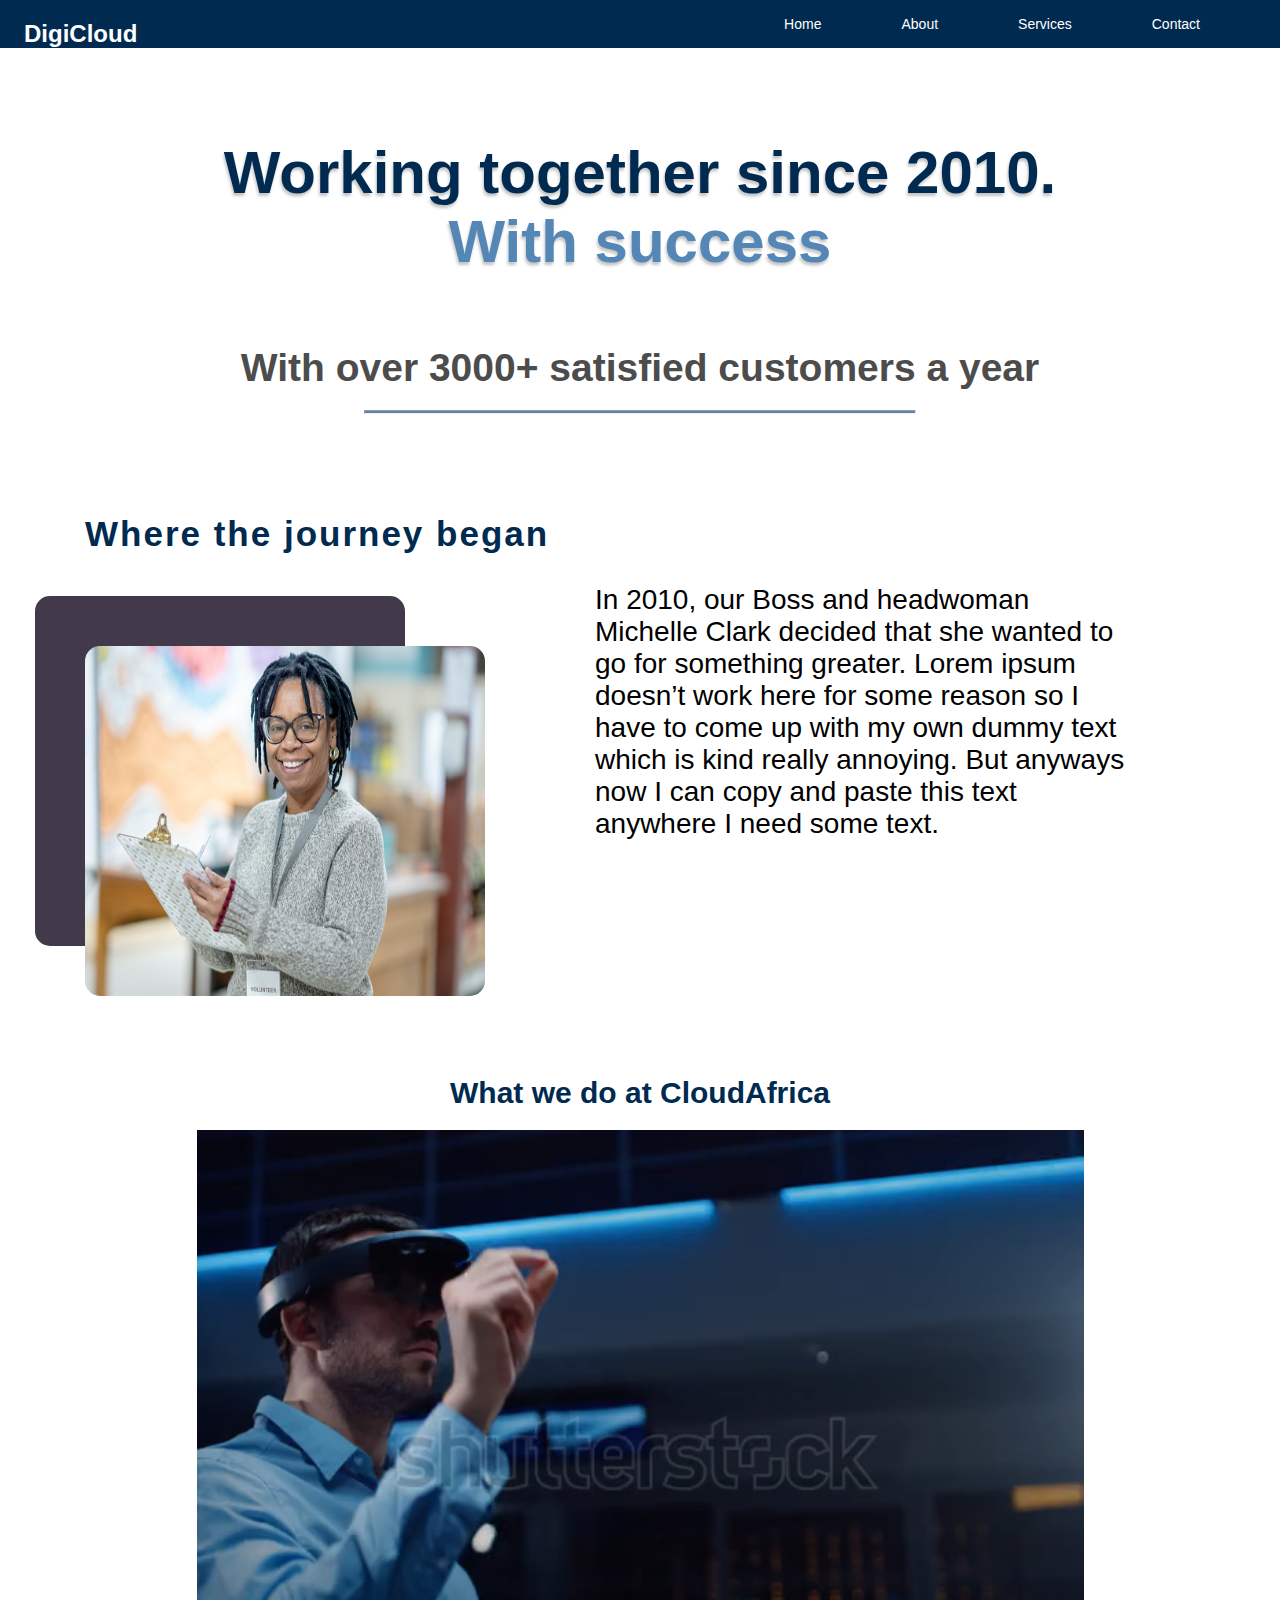
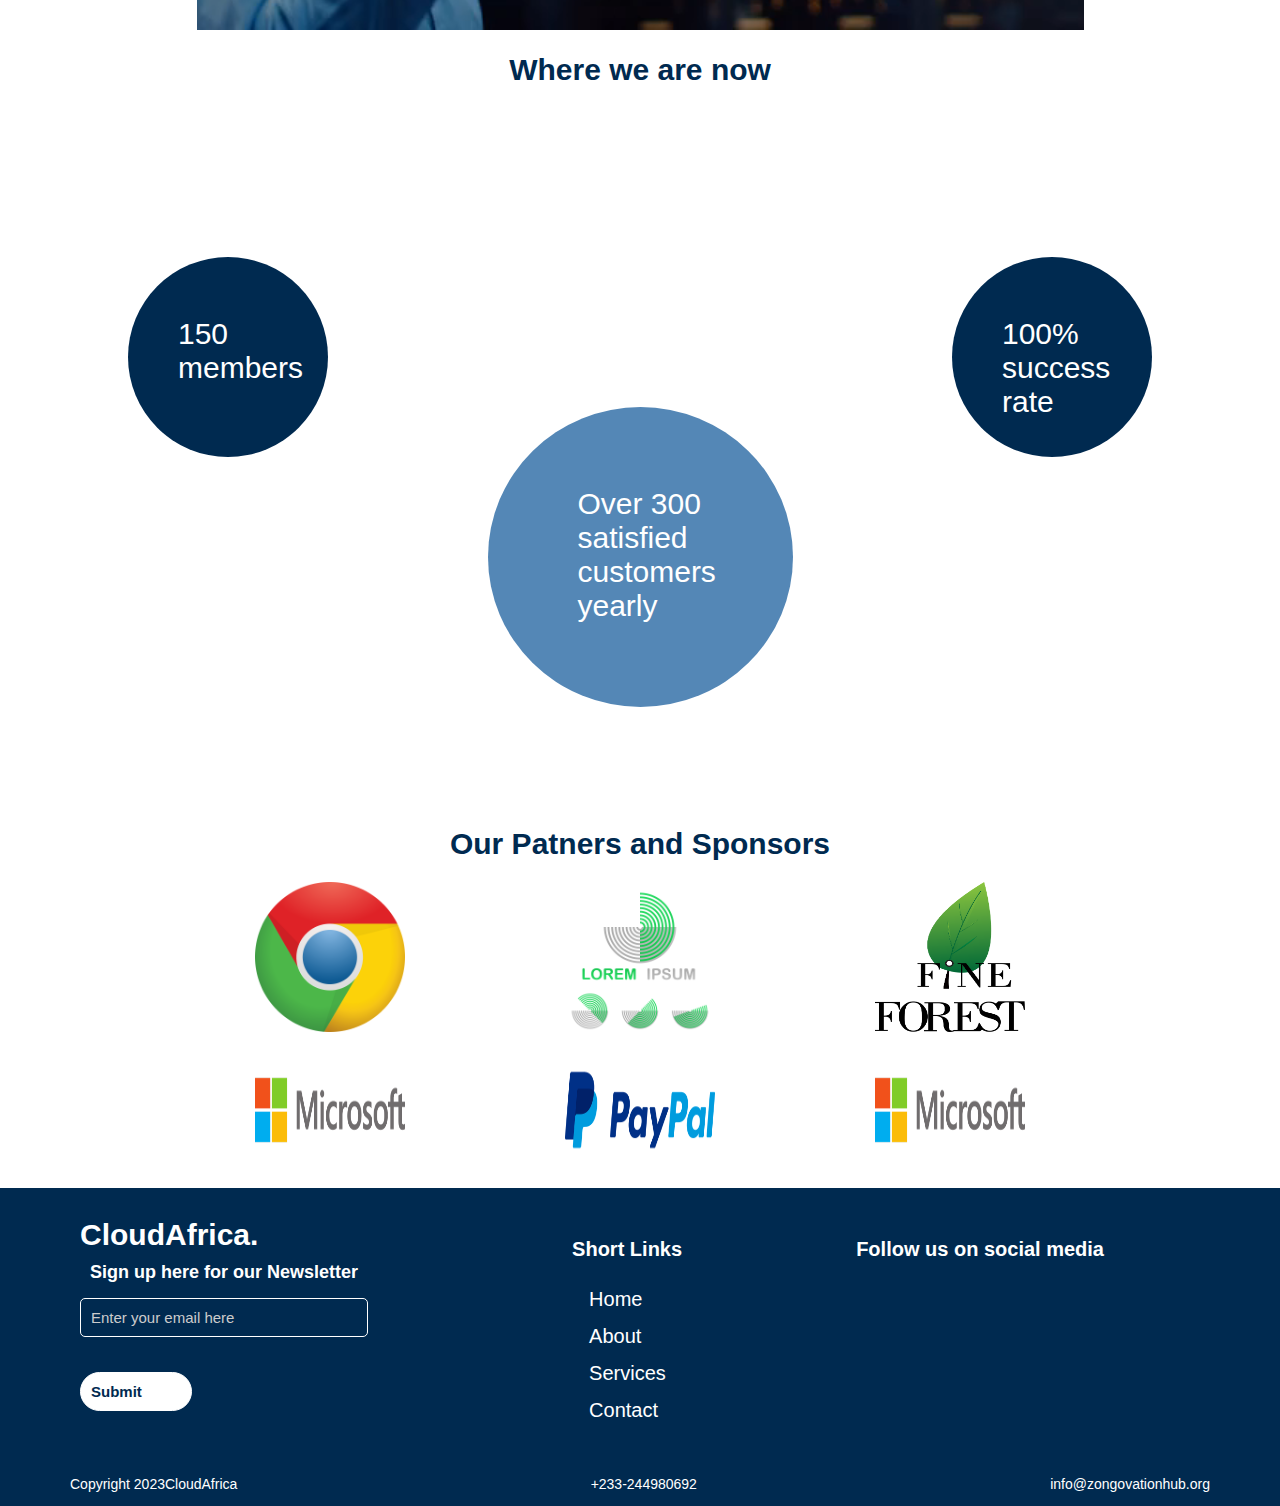
==== about.html @ ed242e00 "changes" ====
<!DOCTYPE html>
<html lang="en">
<head>
    <meta charset="UTF-8">
    <meta http-equiv="X-UA-Compatible" content="IE=edge">
    <meta name="viewport" content="width=device-width, initial-scale=1.0">
    <title>Document</title>

    <link rel="stylesheet" href="style.css">

  <link rel="stylesheet" href="res.css" >


    <link rel="stylesheet" href="https://cdnjs.cloudflare.com/ajax/libs/font-awesome/6.1.1/css/all.min.css" integrity="sha512-KfkfwYDsLkIlwQp6LFnl8zNdLGxu9YAA1QvwINks4PhcElQSvqcyVLLD9aMhXd13uQjoXtEKNosOWaZqXgel0g==" crossorigin="anonymous" referrerpolicy="no-referrer"/>
</head>
<body>


  

  <nav class="navbar">
    <div class="brand-title">DigiCloud</div>

    <a href="#" class="toggle-button">

    <span class="bar"></span>

    <span class="bar"></span>

    <span class="bar"></span>
    </a>

    <div class="navbar-links">
      <ul>
        <li><a href="index.html">Home</a></li>
        <li><a href="about.html">About</a></li>
        <li><a href="services.html">Services</a></li>
        <li><a href="contact.html">Contact</a></li>
      </ul>
    </div>
  
  </nav>


  <!-- Navbar ends here -->



  <div class="sect">
        <div class="hero-section">
        <h1 class="text-shardow">Working together since 2010. <br><span>With success</span></h1>
     </div>

        <div class="hero-section2">
         <h2 class="satisfy">With over 3000+ satisfied customers a year</h2>
        </div>

       <hr class="line">
    </div>

     <section class="two">
        <h3 class="text">Where the journey began</h3>
        
        <div class="flex">
        <div class="rec"> <img class="img1" src="pics/woman.jpg" alt=""> </div>

        <div class="one"> <p>In 2010, our Boss and headwoman Michelle Clark 
          decided that she wanted to go for something greater. Lorem ipsum
           doesn’t work here for some reason so I have to come up with my 
           own dummy text which is kind really annoying. But anyways now I
            can copy and paste this text anywhere I need some text. 
            <p></div>
        </div>
    </section> 


    <section>
        <div ><h1 class="we-do">What we do at CloudAfrica</h1></div>
        
        <div class="video">
             <video width="100%" height="500px" autoplay muted>
             <source src="pics/vid.mp4" type="video/mp4" >
             </video>
        </div>
    </section>

    <section>
        <div >
            <h1 class="we-do">Where we are now</h1>
         </div>
        <div class="vid">
            <div class="circle1"><p class="stats">150<br> members</p></div>
            <div class="circle2"><p class="stats">Over 300 <br>satisfied <br>customers<br> yearly</p></div>
            <div class="circle3"><p class="stats">100% <br>success <br>rate</p></div>
    </section>

    <section>
        <div ><h1 class="we-do">Our Patners and Sponsors</h1></div>
        
        <div class="patners">
            
            <div><img class="logos" src="pics/e.png" alt=""></div>
            <div><img class="logos" src="pics/a.png" alt=""></div>
            <div><img class="logos" src="pics/b.png" alt=""></div>
            </div>

         <div class="paypal">
            <div><img class="logos" src="pics/c.png" alt=""></div>
            <div><img class="logos" src="pics/d.png" alt=""></div>  
            <div><img class="logos" src="pics/c.png" alt=""></div> 
        
        </div>
    </section>

    
        <div class="africa">

          <div class="here">
            <b>CloudAfrica.</b>
            <h5>Sign up here for our Newsletter</h5>
            <p>Enter your email here</p>
            <h6>Submit</h6>
          </div>
           

          <div class="across">
            <p>Short Links</p>
            <ul>
              <li><a href="index.html">Home</a></li>
              <li><a href="about.html">About</a></li>
              <li><a href="services.html">Services</a></li>
              <li><a href="contact.html">Contact</a></li>
            </ul>
          </div>

          <div class="follow">
            <p><b>Follow us on social media</b></p>
            <i class="fa-brands fa-facebook"></i>
            <i class="fa-brands fa-twitter"></i>
            <i class="fa-brands fa-linkedin"></i>
            <i class="fa-brands fa-instagram"></i></div>

        </div>

        <div class="footer">
          <div class="number">Copyright 2023<i class="fa-regular fa-copyright"></i>CloudAfrica</div>
          <div class="number"><i class="fa-solid fa-phone"></i>+233-244980692</div>
          <div class="email"><i class="fa-solid fa-envelope"></i>info@zongovationhub.org</div>
        </div>

        <script>
            const toggleButton = document.getElementsByClassName('toggle-button')[0]
           const navbarLinks = document.getElementsByClassName('navbar-links')[0]

           toggleButton.addEventListener('click',() =>{
           navbarLinks.classList.toggle('active')
           })
     </script>


</body>
</html>
---- style.css ----
/* *{
  box-sizing: border-box;
}  */
 
 body{
  overflow-x: hidden;

} 

body{
  margin: 0;
  padding: 0;
}



.navbar{
  display: flex;
  justify-content: space-between;
  align-items: center;
  background-color: #002A50;
  color: #fff;

}

.brand-title{
  font-size: 1.5rem;
   margin-left: 1.5rem; 
  font-weight: bolder;
  margin-top: 20px;
}

.navbar-links ul{
  display: flex;
}

.navbar-links li{
  list-style-type: none;
}

.navbar-links li a {
  text-decoration: none;
  color: #fff;
  padding-right: 5rem;
   display: block;
}

.toggle-button{
  position: absolute;
  top: .75rem;
  right: 1rem;
   display: none; 
  flex-direction: column;
  justify-content: space-between;
  width: 30px;
  height: 21px;
}

.toggle-button .bar{
  height: 3px;
  width: 100%;
  background-color: #fff;
  border-radius: 10px;
}







  /* Navbar CSS ends here */


.bannerimage{
  background-size: cover;
 background-repeat: no-repeat; 
  background-position: 100%;
 background-image: linear-gradient(0deg, rgba(7, 7, 7, 0.54), rgba(2, 2, 2, 0.69)), url(pics/photo1.jpg);
  width: 100%;
  height: 600px;

}

.impact{
  position: absolute;
  top: 30%;
  left: 40%;

}

.impact h1{
  text-align: center; 
  font-size: 60px;
  color: #fff;
 margin-left: 100px; 
}



.container-big{
  display: flex;
  margin-top: 50px;
}


.inner-big{
  display: flex;
  flex-wrap: wrap;
  justify-content: space-evenly;
  
}

 .inner-big #first{
  width: 300px;
  height: 250px;
  
}

  .inner-big #two{
  border: 2px solid yellow;
  width: 230px;
  height: 170px;
  margin-right: 72px;  
} 


.inner-big #three{
  border: 2px solid red;
  width: 185px;
  height: 165px;
   
} 


.inner-big #four{
  width: 300px;
  height: 250px;
}

.big-pic{
  position: relative;
  width: 60%;
   
}

.big-pic img{
  width: 500px;
  height: 400px;
  position: absolute; 
   top: 2%;
  left: 12%; 
  border-radius: 150px 0px 150px 0px;
}

.ipsum{
   margin-top: 20px;
   padding-right: 150px;
}


.ipsum p{
 font-size: 18px;
 
}


.ipsum h6{
   font-size: 40px;
   color: #002A50;
}

.ipsum button{
  color: #fff;
  background-color: #002A50;
  padding: 8px;
  height: 40px;
  width: 100px;
  font-size: 20px;
  
}

.salute{
  text-align: center;
  color: #002A50;
  margin-top: 50px;
 

}

.salute h1{
   font-size: 40px;
   margin: 0;
   padding: 0;

}

.salute p{
  font-size: 20px;
  margin: 0;
  padding: 0;
}

.simple{
  display: flex;
  
}

.leap{
  width: auto;
  height: auto; 
   margin-left: 70px; 
  margin-top: 20px;
  
}

.leap img{
  width: 350px;
  height: 250px;
 border-radius: 10px; 
}

.simple .leap h5{
  font-size: 20px;
  margin: 1px;
  padding: 1px;
  color: #000;
}


.desktop{
  
  width: auto;
  height: auto;
  margin-left: 70px; 

}

.desktop img{
  width: 350px;
  height: 250px;
  border-radius: 10px;
}

.desktop h5{
  font-size: 20px;
  margin: 1px;
  padding: 1px;
  color: #000;
}


.print h2{
  text-align: center;
  font-size: 40px;
}

.solutions{
  display: flex;
  margin-left: 130px;
}

.typesetting{
  display: flex;
  margin-left: 130px;
}


.computing{
   width: 300px;
  height: 250px; 
  border: 1px solid black;
   margin: 20px; 
   padding: 10px;  
  box-shadow: 1px 1px 1px 1px #ccc ;
} 


.solutions .computing h4{
  margin-top: 20px;
  margin-left: auto;
}

.typesetting .computing h4{
  margin-top: 20px;
  margin-left: auto;
}

.active{
  display: flex;
  margin-top: 60px;
}

.been h1{
  text-align: center;
  font-size: 30px;
  margin-top: 80px;
}

.product{
  display: flex;
  justify-content: space-between;
  align-items: center;
  
}

.top{
  height: 90px;
  width: 120px;
  border: 1px solid black;
    padding-left: 80px;  
    padding-top: 20px; 
   margin: 5px;

   
  }



.machine{
  display: flex;
  margin-top: 80px;
}

.mobile{
  width: auto;
  height: auto;
  background-color: #002A50;
  border: 1px solid black;
  padding: 40px;
  color: #fff;
  margin: 10px;
  font-size: 15px;
 
}

.mobile h4{
  font-size: 20px;
  color: #fff;
  margin: auto;
}




.growth{
  width: auto;
  height: auto;
  border: 1px solid black;
  padding: 30px;
  margin: 10px;
  box-shadow: 1px 1px 1px 1px #ccc;
}

.over p{
  text-align: center;
  color: #002A50;
  font-size: 40px;
  
}

.users{
  display: flex;
  justify-content: space-between;
  
}
.about{
  background-size: cover;
  background-repeat: no-repeat;
  background-position: 100%;
  width: 40%;
  height: 400px;
  margin-left: 60px;
  border-radius: 20px;
  margin-top: 2%;
  background-image: linear-gradient(0deg, rgba(7, 7, 7, 0.54), rgba(2, 2, 2, 0.69)), url(pics/images.jpg);
  
}

.services{
  background-size: cover;
  background-repeat: no-repeat;
  background-position: 100%;
  width: 40%;
  height: 400px;
  margin-right: 60px;
  border-radius: 20px;
  margin-top: 10%;
  background-image: linear-gradient(0deg, rgba(7, 7, 7, 0.54), rgba(2, 2, 2, 0.69)), url(pics/images.jpg);

}


.see{
  color: #fff;
  text-align: start;
  font-weight: bolder;
  font-size: 45px;
  padding-left: 50px;
}

.show{
  color: #fff;
  padding-left: 80%;
  padding-top: 40px;
}

.users hr{
  width: 20%;
  margin-left: 75%;
}

.awesome h1{
  text-align: center;
  color: hsl(209, 100%, 16%);;
  font-size: 40px;
   padding-top: 60px; 
   margin: 0; 
  

}

.awesome p{
  text-align: center;
  color: black;
  font-size: 30px;
  margin: 0;
  padding: 0;
}


.display{
  display: flex;
  justify-content: space-between;
  margin-top: 30px;
}

.display img{
  height: 250px;
  width: 350px;
 margin-right: 40px; 
   margin-left: 40px; 
  border: 2px solid #002A50;
  border-radius: 10px;
}

.offer h1{
  text-align: center;
  color: #002A50;
  font-size: 40px ;
  margin: 0;
  padding-top: 50px;
}


.includes{
  display: flex;
}

.success{
  background-size: cover;
  background-repeat: no-repeat;
  background-position: 100%;
  width: 30%;
  height: 300px;
  margin-left: 220px;
  border-radius: 20px;
  margin-top: 20px;
  background-image: linear-gradient(0deg, rgba(7, 7, 7, 0.54), rgba(2, 2, 2, 0.69)), url('pics/cloud.png');
   color: #fff;
    text-align: center;
    font-weight: bolder; 
    font-size: 70px;
    
  
}

.success .globe{
  margin-top: 110px;
  
    
}

.system{
  margin-left: 100px;
  margin-top: 20px;
}

.system h3{
  color: #002A50;
  font-size: 30px;
}

.system hr{
    width: 20%;
    color: #002A50;
    margin-left: 30px;
}

.system p{
  font-size: 30px;
}



.enrich{
  display: flex;
}

.customer{
  background-size: cover;
  background-repeat: no-repeat;
  background-position: 100%;
  width: 30%;
  height: 300px;
   margin-left: 100px; 
  border-radius: 20px;
  margin-top: 70px;
  background-image: linear-gradient(0deg, rgba(7, 7, 7, 0.54), rgba(2, 2, 2, 0.69)), url('pics/cloud.png');
  color: #fff;
    text-align: center;
    font-weight: bolder; 
    font-size: 70px;
  
}

.customer .group{
  margin-top: 110px;
}

.google{
   margin-left: 220px; 
  margin-top: 90px;
}

.google h3{
  color: #002A50;
  font-size: 30px;
}

.google hr{
    width: 20%;
    color: #002A50;
    margin-left: 30px;
}

.google p{
  font-size: 30px;
}



.network{
  display: flex;
}

.solution{
  background-size: cover;
  background-repeat: no-repeat;
  background-position: 100%;
  width: 30%;
  height: 300px;
  margin-left: 220px;
  border-radius: 20px;
  margin-top: 100px;
  background-image: linear-gradient(0deg, rgba(7, 7, 7, 0.54), rgba(2, 2, 2, 0.69)), url(pics/cloud.png);
  color: #fff;
    text-align: center;
    font-weight: bolder; 
    font-size: 70px;
}

.solution .filled{
  margin-top: 110px;
}

.range{
  margin-left: 100px;
  margin-top: 100px;
}

.range h3{
  color: #002A50;
  font-size: 30px;
}

.range hr{
    width: 20%;
    color: #002A50;
    margin-left: 30px;
}

.range p{
  font-size: 30px;
}

.thousand h2{
  text-align: center;
  font-size: 30px;
  padding-top: 70px;
  
}

.backend{
  display: flex;
}

.backend .frontend{
  display: flex;
  flex-flow: column wrap;
}

.backend .frontend p{
  height: 150px;
  width: 310px;
  border: 1px solid black;
  margin: 50px;
  padding: 20px;

}

.backend .frontend img{
  width: 50px;
  height: 50px;
  border-radius: 50px;
}

.backend .frontend img{
  margin-left: 80px;
  margin-top: -20px;
}


.backend .frontend .developer .science, h4{
  color: #002A50;
 margin-top: -40px;
  margin-left: 160px;
   
}

.backend .frontend .developer .science, h5{
  margin-top: -15px;
  margin-left: 160px;
}

.backend .developer{
  display: flex;
  flex-flow: column wrap;
}
.backend .developer p{
  height: 250px;
  width: 310px;
  border: 1px solid black;
  margin: 50px;
  padding: 20px;
}


.backend .developer img{
  width: 50px;
  height: 50px;
  border-radius: 50px;
}

.backend .developer img{
  margin-left: 80px;
  margin-top: -20px;

}


.backend .science{
  display: flex;
  flex-flow: column wrap;
}
.backend .science p{
  height: 100px;
  width: 310px;
  border: 1px solid black;
  margin: 50px;
  padding: 20px;
}


.backend .science img{
  width: 50px;
  height: 50px;
  border-radius: 50px;
  margin-top: -20px;
}

.backend .science img{
  margin-left: 80px;
}


.team{
  text-align: center;
  padding-top: 50px;
}

.team h5{
    color: #002A50;
    font-size: 30px;
    margin: 0;
    padding: 0;
}

.team p{
  font-size: 20px;
   padding-top: 10px;
   padding-bottom: 20px; 
  margin: 0;
}

html,
body {
  position: relative;
  height: 70%;
  
}

body {
  background: #fff;
  font-family: Helvetica Neue, Helvetica, Arial, sans-serif;
  font-size: 14px;
  color: #000;
  
}

.swiper {
  width: 80%;
  height: 100%;
  margin-bottom: 40px;

 
 
}

.swiper-slide {
  text-align: center;
  font-size: 18px;
  background: #fff;
  display: flex;
  justify-content: center;
  align-items: center;
}

.swiper-slide img {
  display: block;
  width: 100%;
  height: 100%;
  object-fit: cover;
  border-radius: 10px  ;
  
}


     /* Services page CSS */

     .container-large{
      display: flex;
      flex-direction: column;
      justify-content: center;
       align-items: center; 
      color: #fff;
  }

  #big--image{
    width: 100%;
      height: 80vh;
      border-radius: .5em;
      background: linear-gradient(50deg, rgba(63, 59, 59, 0.5), rgba(161, 145, 145, 0.5)), url(pics/istockphoto-865142998-170667a.jpg);
      background-repeat: no-repeat;
      background-size: cover;
      background-position: cover;
      background-position-x: center;
      background-position-y: center;
      margin: 1em;
      position: relative;
    
  }
  .big--image--text{
  position: absolute;
  top: 40%;
  text-align: center;
  }

   main{
    display: flex;
    flex-direction: column;
    justify-content: space-between;
    align-items: center;
    width: 80%;
    margin-bottom: 40px;
    } 


    .single--paragragh{
        display: flex;
        color: #000;
        font-size: 1.5rem;
        text-align: center;
    }


    .single--paragraph a{
      padding-left: .3em;
      text-decoration: none;
    }


    .text--section{
        text-align: center;
        font-size: 1.5rem;
        color: #000;
    }


    .text--section h2{
        text-shadow: 0 0.09em 0.09em;
        font-family: 'Roboto', sans-serif; 
        letter-spacing: 0.3em;
        
    }
    .text--section,hr{
        width: 50%;
    } 


     .cards--section{
        display: flex;
        flex-flow: row wrap;
        justify-content: space-around;
        grid-gap: 4em;
        margin: 2rem auto;
    } 


    .card{
    width:  5%;
    height: 10vh; 
    margin: .2em;
    padding: 3em 6em; 
    background-color:#002a50;
    border-radius: 0.5rem;
    font-size: 1rem;
    position: relative;
    background-repeat: no-repeat;
      background-size: cover;
      background-position: center;
      background-position-x: center;
      background-position-y: center;
    } 

    card--1{ background: linear-gradient(50deg, rgba(63, 59, 59, 0.5), rgba(161, 145, 145, 0.5)), url(pics/istockphoto-1321462048-612x612.jpg); }
    .card--2{ background: linear-gradient(50deg, rgba(63, 59, 59, 0.5), rgba(161, 145, 145, 0.5)), url(pics/istockphoto-1355030282-170667a.jpg);}
    .card--3{ background: linear-gradient(50deg, rgba(63, 59, 59, 0.5), rgba(161, 145, 145, 0.5)), url(pics/istockphoto-1359965690-170667a.jpg); }
    .card--4{ background: linear-gradient(50deg, rgba(63, 59, 59, 0.5), rgba(161, 145, 145, 0.5)), url(pics/istockphoto-1359965690-170667a.jpg);}
    .card--5{ background: linear-gradient(50deg, rgba(63, 59, 59, 0.5), rgba(161, 145, 145, 0.5)), url(pics/istockphoto-1398247146-170667a.jpg); }
    .card--6{ background: linear-gradient(50deg, rgba(63, 59, 59, 0.5), rgba(161, 145, 145, 0.5)), url(pics/istockphoto-1387498646-170667a.jpg);}
    .card--7{ background: linear-gradient(50deg, rgba(63, 59, 59, 0.5), rgba(161, 145, 145, 0.5)), url(pics/istockphoto-1398247146-170667a.jpg); }
    .card--8{ background: linear-gradient(50deg, rgba(63, 59, 59, 0.5), rgba(161, 145, 145, 0.5)), url(pics/istockphoto-1409475480-170667a.jpg); }


     .card p{
        position: absolute;
        top: 20%;
        left: 5%;
        transform: translate(1%, 100%);
    }


    .block{
      color: #000;
    }


    .block--div{
        margin: 1em;
        padding: 2em 3em;
        border-radius: 0.5rem;
        text-align: center;
        background-color: rgb(127, 194, 216);
    } 

    #offers--section{
      width: 100%;
      color: #000;
      margin: .5em;
 }

 table, th, td {
   text-align: justify;
   padding-left: 3em;
 }

 table, td{
   padding-left: 5em;
 }



     .background--image{
        width: 100%;
        height: 80vh;
        border-radius: .5em;
        background: linear-gradient(50deg, rgba(63, 59, 59, 0.5), rgba(161, 145, 145, 0.5)), url(pics/logi.jpg);
        background-repeat: no-repeat;
        background-size: cover;
        background-position: cover;
        background-position-x: center;
        background-position-y: center;
        position: relative;
    } 


    .center--text{
       position: absolute;
       top: 50%;
       left: 50%;
        transform: translate(-50%,-50%);
        color: #fff;
        font-weight: bolder;
        font-size: 2.5rem; 
        opacity: 1;
    } 



    /* About page CSS */
 
    .hero-section {
      margin-top: 90px;
  } 

  
    .hero-section h1 {
      text-align: center;
      font-size: 60px;
      color: #002A50;
      
  } 
  
     .hero-section2 h2{
      text-align: center;
      font-size:39px;
      margin-top: 70px;
      margin-bottom: 20px;
  } 
  
   span {
      color: #5487B6;
  }  
  
   .text-shardow {
       text-shadow: -1px 3px 3px rgba(76, 76,76,0.32); 
  } 
   
   .satisfy {
      font-size: 43px;
      color: #4C4C4C;
  } 
  
   .sect .line {
      background-color: #5487B6;
      height: 2px;
      width: 550px;
      margin-top: 0px;
  }  
   
     .two {
      margin-top: 100px;
  } 
  
  
  .two .flex {
      display: flex;
      justify-content: center; 
  
  }  
   
    .flex > div {
      width: 600px;
      height: 500px;
      margin-right: 120px;
  } 
   

    .flex > .rec {
      height:350px ;
      width: 370px;
      background-color: rgb(66, 57, 75);
      position: relative;
      margin-top: 40px;
      border-radius: 15px;
  }   
     
    .rec .img1 {
      height: 350px;
      width: 400px;
      left: 50px;
      top: 50px;
      position: absolute;
      border-radius: 15px;
      }     

    .one p{
      font-size: 28px;
      padding-left: 70px;
   } 
   
   .two .text {
       color: #002A50;
      font-size: 35px;
      letter-spacing: 2px; 
       margin-top: 60px;
      margin-left: 85px;
      margin-bottom: 2px; 
      
  }   

  
  
     .we-do {
      font-size: 30px;
      color: #002A50;
      text-align: center;
  }  



  
    .video{
      display: block; 
      width: auto;
      margin: 0 auto;
       
      
  }   



 
    .vid {
      height: 700px;
      width: 100%;
      display: flex;
      justify-content: space-between;
      background-image: linear-gradient(rgba(116, 154, 192, 0.4), rgba(116, 154, 192, 0.4)), url('pics/logi.jpg');
      background-attachment: fixed;
      background-repeat: no-repeat;
      background-position: center;
      background-size: cover;
     }  
       
     
  
     .circle1 {
      height:200px ;
      width: 200px;
      background-color:  #002A50;
       position: relative; 
     left: 10%; 
      top: 150px;  
      border-radius: 100%;
  }    


 
   .circle2 {
       height:300px ;
      width: 305px;
      background-color: #5487B6;
       position: relative;  
       top: 300px;  
      border-radius: 100%; 
  }  


  
   .circle3 {
      height:200px ;
      width: 200px;
      background-color:  #002A50;
       position: relative; 
      right: 10%; 
      top: 150px; 
      border-radius: 100%;  
  }   
  
   .stats {
      color: #fff;
      
  }  
  
  .vid .circle1 p{
    padding-top: 30px;
    padding-left: 50px; 
    font-size: 30px;
  } 

   .vid .circle2 p{
     padding-top: 50px;
     padding-left: 90px; 
     font-size: 30px;

  } 

 
  .vid .circle3 p{
      padding-top: 30px;
      padding-left: 50px;
      font-size: 30px;
  } 

 
  
     .patners {
      display: flex;
      justify-content: center;
      gap: 160px;
  }   
  
  
     .paypal{
      display: flex;
      justify-content: center;
      gap: 160px;
     }


   
     .patners .logos {
    width: 150px;
    height: 150px;
       }  
       
       .paypal .logos{
        width: 150px;
        height: 150px;
       }



       /* Contact page CSS */


       

        html,body {
        box-sizing: border-box;
       
        } 
        
        .Top-Part {
            height: 35rem;
            width:100%;
            background: linear-gradient(10deg, rgba(0, 0, 0, 0.5), rgba(0, 0, 0, 0.5)), url("pics/image10.jpg");
            background-size:cover;
            background-position: center;
             margin:0; 
             padding:0; 
        
        }  
        
         .Top-Part > h1 {
        font-size: 4rem;
        position:absolute;
        text-align: center;
        }
        
        .Sign {
        color:#5487B6;
        top:10rem;
        left:25rem;
        } 
        
        .start {
            color:#fff;
            top:15rem;
            left:29rem;
        
        }  
        
         .Top-Part > h2 {
            color:#d9d9d9;
            font-size:1.9rem;
            position:absolute;
            top:26rem;
            left:24.5rem;
        } 
        
        .Top-Part > hr {
            color:#5487B6;
            width:30rem;
            position:absolute;
            top:31rem;
            left:27rem;
        } 
         
         .Contact {
             height: 76rem;
            width:100%;
            background-color: #5487B6; 
             margin: 0; 
             padding:0;  
             box-sizing:border-box; 
            position:relative; 
        }
         
        
        
        .box { 
            height:7rem;
            width:15rem;  
             margin-left: 34rem;
            color:#002a50;
            position:absolute;
            margin-top:1rem;
            border-radius: 5px;  
         } 
        
         .box >h1 {
        text-align: center;
        margin-top:30px;
        font-size:40px;
    
        }
        
        .formular form {
            color:#fff;
            display:flex;
            justify-content: space-around;
            text-align: center;
            font-size:25px;
        
        } 
        
        
        input {
        
            width:22rem;
            box-sizing: border-box;
            border:none;
            outline:#5487B6;
            background-color:#5487B6;
            border-bottom: 2px solid #fff;
            color:#fff;
            font-size:25px;
          }
         
        
        
             textarea {
            width: 22rem;
            height: 10rem;
            box-sizing: border-box;
            border:none;
            outline:#fff;
            border-radius: 5px;
            background-color: #f8f8f8;
            resize: none;
            margin-top:50px;
            font-size: 25px;
          } 
            
        
        
          table {
            margin-right:10rem;
            margin-top: 10rem;
            margin-left:5rem;
           margin-bottom:2rem;
          }
        
          td {
            height: 100px;
        } 
         
        
        .Socials {
        margin-top: 12rem;
        margin-right:8rem;
        }
        
        .mediapic {
            height:18rem;
            width:25rem;
            background-image: linear-gradient(10deg, rgba(0, 0, 0, 0.6), rgba(0, 0, 0, 0.6)), url("pics/image11.jpg");
            background-size: cover;
            border-radius: 5px;
            text-align: center;
            position:relative;
            margin-top:2rem;
          
        
        
        }  
        
        
        .mediapic  > h1{
            font-size:35px;
            position:absolute;
            margin-top:6rem;
            
            
        
        } 
        
        .social-media {
            margin-left:1rem;
            
        }
        
        .icon-accent {
            margin-top: 1.5rem;
            margin-right:10px;
            font-size:2rem;
            fill: #fff;
            display: inline-block;
        }
        
        .submitbut {
        width:100px;
        height: 30px;
        background-color:#002a50;
        color:#fff;
        font-size: 20px;
        border: none;
        border-radius: 5px;
        position:absolute;
        top:40rem;
        left:22rem;
        
        } 
        
        .Contact > hr {
            width:61rem;
            margin-top:6rem;
            margin-left:12rem;
        } 
        
         .hotline { 
           height: 18rem;
            width:25rem;
            background: linear-gradient(10deg, rgba(0, 0, 0, 0.5), rgba(0, 0, 0, 0.5)), url("pics/image12.jpg");
            background-size:cover;
            background-position: center;
            border-radius:5px;
            margin-left: 12rem; 
           color: #fff;
            font-size: 25px;
            position:relative; 
         } 

         
        .hotline > p {
        text-align: center;
        position:absolute;
        top:6rem;
        }
        
        .location {
            display:flex;
            margin-top:5rem;
        } 
         
        
         .loc-text {
            height:20rem;
            width:20rem;
            margin-left: 38rem;
            line-height: 40px;
            margin-top: 2rem;
        }

        .loc-text p{
          margin-top: 3px;
        }
        
        
         .mapbut {
            width: 140px;
            background-color:#fff;
            color:#002a50;
            border:none;
            height:30px;
            border-radius:5px;
            font-size:20px; 
            margin-left:13rem;
            }  
        
        
            /* Responsivenes */
        
        
        
           @media only screen and (max-width:1280px) { 
        
                
        
        .Top-Part {
        
            height:30rem;
         }
        
        .Top-Part > h1 {
            font-size:3.5rem;
        }
        
        .Sign {
        top:8rem;
        left:25rem;
        }
        
        .start {
            top:12rem;
            left:28rem;
        
        }
         
         .Top-Part > h2 {
            font-size:1.6rem;
            top:21rem;
            left:25rem;
        }
        
        .Top-Part > hr {
            width:25rem;
            top:25rem;
            left:27rem;
        }
        
        .Contact {
            height:73rem;
        } 
        
        
         
        .box {
            height:6rem;
            width:12rem;
            margin-left: 33rem;
            margin-top:1rem;
        }
        
        .box >h1 {
        margin-top:25px;
        font-size:40px;
        }
        
        
        .Contact > hr {
            width:55rem;
            margin-top:6rem;
            margin-left:12rem;
        } 
        
         .hotline {
            margin-left: 12rem;
            font-size: 25px;
        }
        
        
        
        .loc-text {
            margin-left: 38rem;
        }
        
        
        .mapbut {
            width: 140px;
            height:30px;
            font-size:20px;
            margin-top:2rem;
            margin-left:12rem;
            }
        
        
        }
         
        
           @media only screen and (max-width:768px) {
        
            
        .Top-Part {
        
            height: 22rem;
        
        }
        
        .Top-Part > h1 {
        font-size: 2.8rem;
        }
        
        .Sign {
        top:6rem;
        left:13rem;
        }
        
        .start {
            top:9rem;
            left:16rem;
        
        }
        
        .Top-Part > h2 {
            font-size:1.3rem;
            top:15rem;
            left:12rem;
        } 
        
         .Top-Part > hr {
            width:20rem;
            top:18.5rem;
            left:14rem;
        }
        
        
        .Contact {
            height:42rem;
        }
        
        
        .box {
            height:4rem;
            width:10rem;
            margin-left:18.5rem;
            margin-top:0.5rem;
        }
        
        .box >h1 {
        margin-top:15px;
        font-size:30px;
        } 
        
        
        .formular form {
            display:flex;
            text-align: center;
            font-size:15px;
        
        }
        
        
        input {
        
            width:10rem;
            font-size:15px;
          }
        
        
        
            textarea {
            width: 10rem;
            height: 5rem;
            margin-top:30px;
            font-size: 15px;
          }
            
        
        
          table {
            margin-right:0.5rem;
            margin-top: 6rem;
            margin-left:2.5rem;
           margin-bottom:2rem;
          }
        
          td {
            height: 50px;
        }  
        
         
        .Socials {
        margin-top: 6rem;
        margin-right:1rem;
        }
        
        .mediapic {
            height:9.5rem;
            width:13rem;
            margin-top:2rem;
            margin-left:2rem;
            margin-right:3rem;
        
        
        }
        
        
        .mediapic  > h1{
            font-size:20px;
            margin-top:3.4rem;
            
            
        
        } 
        
        .social-media {
            margin-left:1.5rem;
        }
        
        .icon-accent {
            margin-top: 1.3rem;
            margin-right: 30px;
            font-size:1rem;
        }
        
        .submitbut {
        width:50px;
        height: 15px;
        font-size: 10px;
        top:20.5rem;
        left:13.2rem;
        
        }
        
        .Contact > hr {
            width:33rem;
            margin-top:3rem;
            margin-left:7.5rem;
        }
        
        .hotline {
           height:9.5rem;
           width:13rem;
           margin-left: 6rem;
           font-size: 15px;
        } 
        
        .hotline > p {
        text-align: center;
        position:absolute;
        top:3rem;
        }
        
        .location {
            display:flex;
            margin-top:4rem;
        }
        
        
        .loc-text {
            height:12rem;
            width:12rem;
            margin-left: 22rem;
            line-height: 20px;
            margin-top: 1rem;
        }
        
        
       .mapbut {
            width: 70px;
            height:15px;
            font-size:10px;
            margin-top:1.8rem;
            margin-left:9rem;
            }
        
          }
        
        
          @media only screen and (max-width:400px) {
        
            
        .Top-Part {
        
            height: 12rem;
        
        } 
        
         .Top-Part > h1 {
        font-size: 1.5rem;
        }
        
        .Sign {
        top:2.5rem;
        left:6rem;
        }
        
        .start {
            top:4.5rem;
            left:7.5rem;
        
        } 
        
         .Top-Part > h2 {
            font-size:0.8rem;
            top:7.5rem;
            left:4.4rem;
        }
        
        .Top-Part > hr {
            width:12rem;
            top:10rem;
            left:5.8rem;
        }
        
        
        .Contact {
            height:50rem;
        } 
        
        
        .box {
            height:3rem;
            width:8rem;
            margin-left:7.5rem;
            margin-top:0.5rem;
        }
        
        .box >h1 {
        margin-top:8px;
        font-size:20px;
        }
         
        
        .formular form {
            display:inline-block;
            text-align: center;
            font-size:10px;
        
        }
        
        
        input {
        
            width:10rem;
            font-size:10px;
          }
         
        
        
            textarea {
            width: 10rem;
            height: 5rem;
            margin-top:20px;
            font-size: 10px;
          }
            
        
        
          table {
            margin-top: 4rem;
            margin-left:3.7rem;
           margin-bottom:2rem;
          }
        
          td {
            height: 40px;
        }  
        
        
        .submitbut {
        width:50px;
        height: 15px;
        font-size: 10px;
        top:17rem;
        left:10rem;
        
        }
        .Socials {
        margin-top: 4rem;
        margin-right:1rem;
        }
        
        .mediapic {
            height:7rem;
            width:10rem;
            margin-top:2rem;
            margin-left:6.8rem;
        
        } 
        
         
        .mediapic  > h1{
            font-size:18px;
            margin-top:2.3rem;
            
        }
        
        .social-media {
            margin-left:5.6rem;
        }
        
        .icon-accent {
            margin-top: 1rem;
            margin-right: 25px;
            font-size:0.7rem;
        }
         
        
        .Contact > hr {
            width:15rem;
            margin-top:2rem;
            margin-left:4rem;
        }
        
        .hotline {
            height:7rem;
            width:10rem;
           margin-left: 6.8rem;
           font-size: 11px;
           margin-top:-1rem;
        } 
        
        .hotline > p {
        text-align: center;
        position:absolute;
        top:2.5rem;
        }
        
        .location {
            display:flex;
            margin-top:4rem;
        }
         
        
         .loc-text {
            height:8rem;
            width:8rem;
            margin-left: 0rem;
            line-height: 15px;
            margin-top:9rem;
        
        }
        
        
        .mapbut {
            width: 70px;
            height:15px;
            font-size:10px;
            margin-top:0rem;
            margin-left:5.5rem;
            }
         
          }
        
          

          





    /* Footer CSS starts here */
 
.africa{
  display: flex;
  justify-content: space-between; 
  padding-left: 80px; 
  padding-right: 400px;
  margin-right: 40px; 
   padding-top: 30px;  
   width: 100%; 
   height: 250px; 
  background-color: #002A50;
}


.here{
  font-size: 30px;
  color: #fff;
}

.here p{
  border: 1px solid white;
  border-radius: 5px;
  color: #ccc;
  font-size: 15px;
  padding: 10px;
}

.here h5{
  color: #fff;
  font-size: 18px;
  margin: 10px;
 
}

.here h6{
  border: 1px solid white;
  border-radius: 20px; 
  color: #002A50;
  font-size: 15px ;
  background-color: #fff;
  padding: 10px;
  width: 90px;
}

.short p{
  color: #fff;
  font-size: 20px;
  font-weight: bold;
}

.across{
  color: #fff;
}

.across p{
  font-weight: bold;
  font-size: 20px;
  padding-left: 30px;
}

.across ul li {
     list-style-type: none;
     padding: 7px;

}

.across ul li a{
  font-size: 20px;
  text-decoration: none;
  color: #fff;
   

}

.africa .follow{
  color: #fff;
   padding-right: 20%;  
  font-size: 20px;
}



.fa-brands{
   padding: 20px; 

}

.footer{
  display: flex;
    justify-content: space-between;
   height: 30px; 
  background-color:#002A50;
  color: #fff;
    padding-top: 8px; 
   padding-left: 70px; 
   padding-right: 70px;  
  
}


@media screen and (max-width: 1440px) {

  .nav{ 
    display: flex;
    /* flex-wrap: wrap; */
    /* justify-content: space-between; */
    
  } 
  
   .container{
    height: 13%;
    width: 100%;
    background-color: #002A50;
  } 
  
   .links ul{
      display: flex;
      list-style-type: none;
      } 
  
  .links ul li a {
    text-decoration: none;
    color: #fff;
  } 
  
  .links ul li{
     margin-right: 150px; 
    
  } 
  
  
   .cloud{
    color: #fff;
    padding-left: 3%;
    margin-top: 14px;
    font-size: 20px;
  } 

  .bannerimage{
    background-size: cover;
   background-repeat: no-repeat; 
    /* background-position: 100%; */
   background-image: linear-gradient(0deg, rgba(7, 7, 7, 0.54), rgba(2, 2, 2, 0.69)), url(pics/photo1.jpg);
    width: 100%;
    height: 600px;
    background-position: center;
  
  }
  
  .impact{
    position: absolute;
    top: 30%;
    left: 30%;
  
  }
  
  .impact h1{
    text-align: center;
    font-size: 60px;
    color: #fff;
  }
  
  .impact p{
    text-align: center;
    font-size: 20px;
    color: #002A50;
    border: 1px solid white;
    border-radius: 30px; 
     padding: 15px;  
    background-color: #fff;
   width: 170px; 
     margin-left: 80px; 
  }

  .container-big{
    display: flex;
    margin-top: 50px;
  }
  
  
  .inner-big{
    display: flex;
    flex-wrap: wrap;
    justify-content: space-evenly;
    
  }
  
   .inner-big #first{
    width: 300px;
    height: 250px;
    
  }
  
    /* .inner-big #two{
    border: 2px solid yellow;
    width: 220px;
    height: 190px;
    margin-right: 110px;  
  } 
  
  
  .inner-big #three{
    border: 2px solid red;
    width: 240px;
    height: 180px;
     
  } 
    */
  
  .inner-big #four{
    width: 300px;
    height: 250px;
  }
  
  .big-pic{
    position: relative;
    width: 60%;
     
  }
  
  .big-pic img{
    width: 500px;
    height: 400px;
    position: absolute; 
     top: 2%;
    left: 12%; 
    border-radius: 150px 0px 150px 0px;
  }
  
  .ipsum{
     margin-top: 20px;
     padding-right: 120px;
  }
  
  
  .ipsum p{
   font-size: 18px;
   
  }
  
  
  .ipsum h6{
     font-size: 30px;
     color: #002A50;
     margin: 0;
     padding: 0;
  }
  
  .ipsum button{
    color: #fff;
    background-color: #002A50;
    padding: 8px;
    height: 40px;
    width: 100px;
    font-size: 20px;
  }


  .display{
    display: flex;
    flex-wrap: wrap;
    justify-content: space-between;
    margin-top: 30px;
  }

  .display img{
    height: 250px;
    width: 350px;
   /* margin-right: 40px;  */
     /* margin-left: 40px;  */
    border: 2px solid #002A50;
    border-radius: 10px;
  }
  
}


   /* Responsiveness for homepage---- tablet */

@media screen and (max-width: 768px) {
 
  .bannerimage{
    background-size: cover;
   background-repeat: no-repeat; 
    background-position: 100%;
   background-image: linear-gradient(0deg, rgba(7, 7, 7, 0.54), rgba(2, 2, 2, 0.69)), url(pics/photo1.jpg);
    width: 100%;
    height: 600px;
    background-position: center;
  
  }
  
  .impact{
    position: absolute;
    top: 30%;
    left: 20%;
  
  }
  
  .impact h1{
     text-align: center; 
    font-size: 60px;
    color: #fff;
    /* margin-right: 100px; */
  }
  
  .impact p{
    text-align: center;
    font-size: 20px;
    color: #002A50;
    border: 1px solid white;
    border-radius: 30px; 
     padding: 15px;  
    background-color: #fff;
   width: 170px; 
     margin-left: 80px; 
  }

  .container-big{
    display: inline-block;
    margin-top: 50px;
  }
  
  
  .inner-big{
     display: flex; 
    flex-wrap: wrap;
    /* justify-content: space-evenly; */
    
  }
  
   .inner-big #first{
    width: 50px;
    height: 50px;
    
  }
  
    .inner-big #two{
    border: 2px solid yellow;
    width: 150px;
    height: 150px;
    /* margin-left: 90px; */
     
    
  } 
  
  
  .inner-big #three{
    border: 2px solid red;
    width: 230px;
    height: 250px;
    margin-top: 80px;

     
  } 
  
  
  .inner-big #four{
    width: 80px;
    height: 80px;
  }
  
  .big-pic{
    position: relative;
    width: 60%;
     
  }
  
  .big-pic img{
    width: 470px;
    height: 390px;
    position: absolute; 
     top: 2%;
    left: 12%; 
    border-radius: 150px 0px 150px 0px;
    margin-top: 70px;
  }
  
  .ipsum{
     margin-top: 100px;
     padding-right: 150px;
     padding-left: 20px;
  }
  
  
  .ipsum p{
   font-size: 25px;
   text-align: center;
   
  }
  
  
  .ipsum h6{
     font-size: 35px;
     color: #002A50;
     margin: 0;
     padding: 0;
     text-align: center;
  }
  
  .ipsum button{
    color: #fff;
    background-color: #002A50;
    padding: 8px;
    height: 40px;
    width: 100px;
    font-size: 20px;
    margin-left: 50%;
  }
  

  .over p{
    text-align: center;
    color: #002A50;
    font-size: 40px;
    
  }
  
  .users{
    display: flex;
    justify-content: space-between;
    
  }
  .about{
    background-size: cover;
    background-repeat: no-repeat;
    background-position: 100%;
    width: 40%;
    height: 400px;
    margin-left: 60px;
    border-radius: 20px;
    margin-top: 2%;
    background-image: linear-gradient(0deg, rgba(7, 7, 7, 0.54), rgba(2, 2, 2, 0.69)), url(pics/images.jpg);
    
  }
  
  .services{
    background-size: cover;
    background-repeat: no-repeat;
    background-position: 100%;
    width: 40%;
    height: 400px;
    margin-right: 60px;
    border-radius: 20px;
    margin-top: 10%;
    background-image: linear-gradient(0deg, rgba(7, 7, 7, 0.54), rgba(2, 2, 2, 0.69)), url(pics/images.jpg);
  
  }
  
  
  .see{
    color: #fff;
    text-align: start;
    font-weight: bolder;
    font-size: 25px;
    padding-left: 50px;
    text-align: start;
    padding-top: 30px;
  }
  
  .show{
    color: #fff;
    padding-left: 80%;
    padding-top: 40px;
  }
  
  .users hr{
    width: 20%;
    margin-left: 75%;
  }

  .awesome h1{
    text-align: center;
    color: hsl(209, 100%, 16%);;
    font-size: 40px;
     padding-top: 60px; 
     margin: 0; 
    
  
  }
  
  .awesome p{
    text-align: center;
    color: black;
    font-size: 30px;
    margin: 0;
    padding: 0;
  }
  
  
  .display{
    display: inline-block;
    margin: 70px;
  }
  
  .display img{
    height: 400px;
    width: 480px;
   margin-right: 40px; 
     margin-left: 40px; 
    border: 2px solid #002A50;
    border-radius: 10px;
    margin: 10px;
    /* align-items: center; */
  }
  
  .offer h1{
    text-align: center;
    color: #002A50;
    font-size: 60px ;
    margin: 0;
    padding-top: 50px;
  }
  
  
  .includes{
    display: flex;
  }
  
  .success{
    background-size: cover;
    background-repeat: no-repeat;
    /* background-position: 100%; */
    width: 70%;
    height: 300px;
     margin-left: 50px; 
    border-radius: 20px;
    margin-top: 20px;
    background-image: linear-gradient(0deg, rgba(7, 7, 7, 0.54), rgba(2, 2, 2, 0.69)), url('pics/cloud.png');
     color: #fff;
      text-align: center;
      font-weight: bolder; 
      font-size: 70px;
      
    
  }
  
  .success .globe{
    margin-top: 110px;
    
      
  }
  
  .system{
    /* margin-left: 100px; */
     /* padding-bottom: 120px;  */
  }
  
  .system h3{
    color: #002A50;
    font-size: 30px;
    margin-top: 0px;
  }
  
  .system hr{
      width: 20%;
      color: #002A50;
      margin-left: 30px;
  }
  
  .system p{
    font-size: 25px;
  }
  
  
  
  .enrich{
    display: flex;
  }
  
  .customer{
    background-size: cover;
    background-repeat: no-repeat;
    /* background-position: 100%; */
    width: 70%;
    height: 300px;
      margin-right: 50px;  
    border-radius: 20px;
    margin-top: 70px;
    background-image: linear-gradient(0deg, rgba(7, 7, 7, 0.54), rgba(2, 2, 2, 0.69)), url('pics/cloud.png');
    color: #fff;
      text-align: center;
      font-weight: bolder; 
      font-size: 70px;
    
  }
  
  .customer .group{
    margin-top: 110px;
  }
  
  .google{
     margin-left: 30px; 
    margin-top: 90px;
  }
  
  .google h3{
    color: #002A50;
    font-size: 30px;
    margin-top: 0;
  }
  
  .google hr{
      width: 20%;
      color: #002A50;
      margin-left: 30px;
  }
  
  .google p{
    font-size: 25px;
  }
  
  
  
  .network{
    display: flex;
  }
  
  .solution{
    background-size: cover;
    background-repeat: no-repeat;
    /* background-position: 100%; */
    width: 70%;
    height: 300px;
    margin-left: 50px;
    border-radius: 20px;
    margin-top: 100px;
    background-image: linear-gradient(0deg, rgba(7, 7, 7, 0.54), rgba(2, 2, 2, 0.69)), url(pics/cloud.png);
    color: #fff;
      text-align: center;
      font-weight: bolder; 
      font-size: 70px;
  }
  
  .solution .filled{
    margin-top: 110px;
  }
  
  .range{
    margin-left: 100px;
    margin-top: 100px;
  }
  
  .range h3{
    color: #002A50;
    font-size: 25px;
    margin: 0%;
  }
  
  .range hr{
      width: 20%;
      color: #002A50;
      margin-left: 30px;
  }
  
  .range p{
    font-size: 25px;
  }

  
.team p{
  font-size: 25px;
   padding-top: 10px;
   padding-bottom: 20px; 
  margin: 0;
}

africa{
  display: flex;
  /* justify-content: space-between; */
  /* margin-top: 40px; */
  /* padding-left: 80px; */
  /* margin-right: 40px; */
  /* padding-top: 30px; */
  /* width: 100%; */
  height: 250px;
  background-color: #002A50;
}

.here{
  font-size: 27px;
  color: #fff;
}

.here p{
  border: 1px solid white;
  border-radius: 5px;
  color: #ccc;
  font-size: 15px;
  padding: 7px;
}

.here h5{
  color: #fff;
  font-size: 20px;
}

.here h6{
  border: 1px solid white;
  border-radius: 20px; 
  color: #002A50;
  font-size: 15px ;
  background-color: #fff;
  padding: 6px;
  width: 60px;
}

.short p{
  color: #fff;
  font-size: 20px;
  font-weight: bold;
}

.across{
  color: #fff;
}

.across p{
  font-weight: bold;
  font-size: 25px;
  padding-left: 40px;
}

.across ul li {
     list-style-type: none;
     padding: 7px;
     /* margin-right: 150px; */
}

.across ul li a{
  font-size: 20px;
  text-decoration: none;
  color: #fff;

}

.africa .follow{
  color: #fff;
  /* padding-right: 20%; */
  font-size: 25px;
  /* padding-left: 20px; */
}

.follow p{
  padding-left: 150px;
}

.fa-brands{
     /* padding: 5px;    */
   /* margin-right: -60px;  */
   /* margin-right: 80px;   */
   margin-left: 75px;

  

}

.footer{
  display: flex;
    justify-content: space-between;
   height: 30px; 
  background-color:#002A50;
  color: #fff;
    padding-top: 8px; 
   padding-left: 70px; 
   padding-right: 70px;  
  
}
 
}



       /* Responsiveness for homepage--- mobile */

@media screen and (max-width: 390px) {
 
  .nav{ 
    display: flex;
    flex-wrap: wrap;
    /* justify-content: space-between; */ 
    
  } 

   .container{
  height: 13%;
  width: 100%;
  background-color: #002A50;
}  

 /* .links ul{
    display: flex;
    list-style-type: none;
    }  */

 .links ul li a {
  text-decoration: none;
  color: #fff;
  font-size: 7px;
}   

 .links ul li{
  /* padding-right: 20px; */
}  


  .cloud{
  color: #fff; 
   padding-left: 3%; 
   margin-top: 14px; 
  font-size: 10px; 
}


.bannerimage{
  background-size: cover;
 background-repeat: no-repeat; 
  /* background-position: 100%; */
 background-image: linear-gradient(0deg, rgba(7, 7, 7, 0.54), rgba(2, 2, 2, 0.69)), url(pics/photo1.jpg);
  width: 100%;
  height: 600px;
  background-position: center;
  align-items: center;

}

.impact{
  position: absolute;
  top: 30%;
  left: 40%;

}

.impact h1{
   text-align: center; 
  font-size: 20px;
  color: #fff;
  margin-right: 110px;
}

.impact p{
  /* text-align: center; */
  /* font-size: 10px; */
  color: #002A50;
  border: 1px solid white;
  border-radius: 30px; 
   /* padding: 10px;   */
  background-color: #fff;
 /* width: 50px;  */
    margin-left: -25px;    
   /* padding-right: 60px; */

}




.container-big{
  display: inline-block;
   margin-top: 150px; 
  flex-wrap: wrap;
}


.inner-big{
  display: flex;
  flex-wrap: wrap;
  /* justify-content: space-evenly; */
  
}

 .inner-big #first{
  width: 50px;
  height: 50px;
  
} 

   .inner-big #two{
  border: 2px solid yellow;
  width: 80px;
  height: 80px;
   margin-bottom: 50px;  
    margin-right: -100px; 
} 


.inner-big #three{
  border: 2px solid red;
  width: 210px;
  height: 170px;
  
} 


 .inner-big #four{
  width: 80px;
  height: 80px;
} 
  
.big-pic{
  position: relative;
  width: 60%;
   
}

.big-pic img{
  width: 300px;
  height: 280px;
  position: absolute; 
   top: 2%;
  left: 12%; 
  border-radius: 150px 0px 150px 0px;
} 

.ipsum{
   margin-top: 20px;
    padding-left: 70px;  
   /* align-items: center; */
}


.ipsum p{
 font-size: 18px;
 text-align: center;
 
} 

 
.ipsum h6{
   font-size: 20px;
   color: #002A50;
   margin: 0;
   padding: 0;
   text-align: center;
} 

 .ipsum button{
  color: #fff;
  background-color: #002A50;
  padding: 8px;
  height: 40px;
  width: 100px;
  font-size: 20px;
  /* align-items: center; */
  margin-left: 10px;
}

.over p{
  text-align: center;
  color: #002A50;
  font-size: 20px;
  padding-top: 50px;
  
}

.users{
  display: inline-block;
  /* justify-content: center;  */
  flex-wrap: wrap;
  /* text-align: center; */
  
}
.about{
  background-size: cover;
  background-repeat: no-repeat;
  background-position: 100%;
  width: 80%;
  height: 400px;
  /* margin-left: 60px; */
  border-radius: 20px;
  margin-top: 2%;
  background-image: linear-gradient(0deg, rgba(7, 7, 7, 0.54), rgba(2, 2, 2, 0.69)), url(pics/images.jpg);
  
}

.services{
  background-size: cover;
  background-repeat: no-repeat;
  background-position: 100%;
  width: 80%;
  height: 400px;
 margin-left: 50px; 
  border-radius: 20px;
  margin-top: 10%;
  background-image: linear-gradient(0deg, rgba(7, 7, 7, 0.54), rgba(2, 2, 2, 0.69)), url(pics/images.jpg);

}


.see{
  color: #fff;
  text-align: start;
  font-weight: bolder;
  font-size: 25px;
  padding-left: 30px;
  padding-top: 40px;
}

.show{
  color: #fff;
  padding-left: 80%;
  padding-top: 40px;
}

.users hr{
  width: 20%;
  margin-left: 75%;
}

.awesome h1{
  font-size: 30px;
}

.awesome p{
  text-align: center;
  color: black;
  font-size: 20px;
  margin: 0;
  padding: 0;
}


.display{
  display: inline-block;
  /* justify-content: space-between; */
  margin-top: 30px;
}

.display img{
  height: 250px;
  width: 350px;
  margin-right: 50px;    
    /* margin-left: 20px;    */
  border: 2px solid #002A50;
  border-radius: 10px;
   margin-top: 10px; 
  /* align-items: start;  */
}

.offer h1{
  text-align: center;
  color: #002A50;
  font-size: 35px ;
  margin: 0;
  padding-top: 50px;
}


.includes{
  display: inline-block;
}

.success{
  background-size: cover;
  background-repeat: no-repeat;
  background-position: 100%;
  width: 80%;
  height: 300px;
  margin: 90px;
   /* margin-right: 50px;  */
  border-radius: 20px;
  margin-top: 20px;
  background-image: linear-gradient(0deg, rgba(7, 7, 7, 0.54), rgba(2, 2, 2, 0.69)), url('pics/cloud.png');
   color: #fff;
    text-align: center;
    font-weight: bolder; 
    font-size: 70px;
    
  
}


.success .globe{
  margin-top: 110px;
  
    
}

.system{
  margin-left: 100px;
  margin-top: 20px;
}

.system h3{
  color: #002A50;
  font-size: 30px;
}

.system hr{
    width: 20%;
    color: #002A50;
    margin-left: 30px;
}

.system p{
  font-size: 30px;
}



.enrich{
  display: inline-block;
  
}

.customer{
  background-size: cover;
  background-repeat: no-repeat;
  background-position: 100%;
  width: 80%;
  height: 300px;
   /* margin-left: 100px;  */
  border-radius: 20px;
  margin-top: 70px;
  background-image: linear-gradient(0deg, rgba(7, 7, 7, 0.54), rgba(2, 2, 2, 0.69)), url('pics/cloud.png');
  color: #fff;
    text-align: center;
    font-weight: bolder; 
    font-size: 70px;
  
}

.customer .group{
  margin-top: 110px;
}

.google{
    margin-left: 90px;  
  margin-top: 90px;
}

.google h3{
  color: #002A50;
  font-size: 30px;
   /* margin-right: 100px;  */
}

.google hr{
    width: 20%;
    color: #002A50;
    margin-left: 30px;
}

.google p{
  font-size: 30px;
}



.network{
  display: inline-block;
}

.solution{
  background-size: cover;
  background-repeat: no-repeat;
  background-position: 100%;
  width: 80%;
  height: 300px;
  margin: 90px;
  border-radius: 20px;
  margin-top: 100px;
  background-image: linear-gradient(0deg, rgba(7, 7, 7, 0.54), rgba(2, 2, 2, 0.69)), url(pics/cloud.png);
  color: #fff;
    text-align: center;
    font-weight: bolder; 
    font-size: 70px;
}

.solution .filled{
  margin-top: 110px;
}

.range{
  margin-left: 100px;
  margin-top: 100px;
}

.range h3{
  color: #002A50;
  font-size: 30px;
}

.range hr{
    width: 20%;
    color: #002A50;
    margin-left: 30px;
}

.range p{
  font-size: 30px;
}

.africa{
  display: flex;
  /* margin-top: 40px; */
   padding-left: 30px; 
  /* margin-right: 100px; */
  /* padding-top: 30px; */
  width: 100%;
  height: 250px;
  background-color: #002A50;
  align-items: justify;
}

.here{
  font-size: 20px;
  color: #fff;
  padding-right: 20px; 
}

.here p{
  border: 1px solid white;
  border-radius: 5px;
  color: #ccc;
  font-size: 12px;
  padding: 5px;
}

.here h5{
  color: #fff;
  font-size: 18px;
  /* padding-right: 40px; */
}

.here h6{
  border: 1px solid white;
  border-radius: 20px; 
  color: #002A50;
  font-size: 12px ;
  background-color: #fff;
  padding: 10px;
  width: 60px;
  margin-right: 50px;
}

.short p{
  color: #fff;
  font-size: 15px;
  font-weight: bold;
}

.across{
  color: #fff;
}

.across p{
  font-weight: bold;
  font-size: 15px;
  /* padding-left: 30px; */
}

.across ul li {
     list-style-type: none;
     /* padding: 7px; */
     /* margin-right: 150px; */
}

.across ul li a{
  font-size: 15px;
  text-decoration: none;
  color: #fff;
  padding-right: 40px;

}


.africa .follow{
  color: #fff;
  padding-right: 20%; 
  font-size: 15px;
}

.follow p{
  padding-right: 80px;
}

.fa-brands{
   padding: 2px;

}

.footer{
  display: flex;
  flex-wrap: wrap;
    justify-content: space-between;
    height: 80px; 
    width: 100; 
  background-color:#002A50;
  color: #fff;
    padding-top: 8px; 
   padding-left: 70px; 
   padding-right: 70px;  
   font-size: 18px;
  
}



}
---- res.css ----
/* homepage mobile responsiveness */
@media screen and (max-width: 480px) {
  .brand-title{
    margin-right:180px;
  }


  .toggle-button {
    display: flex;
  }

  .navbar-links{
     display: none;  
   
  }

  .navbar {
    flex-direction: column;
    align-items: right;
  }

  .navbar-links ul{
    flex-direction: column;
  }

   .navbar-links li{
    text-align: center;
  } 

   .navbar-links li a {
    padding: .5rem 1rem;
  } 

  .navbar-links.active{
    display: flex;
  }


  bannerimage{
    background-size: cover;
   background-repeat: no-repeat; 
    background-position: 100%;
   background-image: linear-gradient(0deg, rgba(7, 7, 7, 0.54), rgba(2, 2, 2, 0.69)), url(pics/photo1.jpg);
    width: 100%;
    height: 600px;
  
  }
  
  .impact{
    position: absolute;
    top: 70%;
    left: 2%;
  
  }
  
  .impact h1{
    text-align: center; 
    font-size: 40px;
    color: #fff;
  }
  
  
  
  .container-big{
    display: inline-block;
    margin-top: 100px; 
  }
  
  
  .inner-big{
    display: flex;
    flex-wrap: wrap;
    
  }
  
   .inner-big #first{
    width: 300px;
    height: 250px;
    
  }
  
    .inner-big #two{
    border: 2px solid yellow;
    width: 160px;
    height: 140px;
    margin-bottom: -100%;
  } 
  
  
  .inner-big #three{
    border: 2px solid red;
    width: 160px;
    height: 140px;
    margin-bottom: -100%;
     
  } 
  
  
  .inner-big #four{
    width: 300px;
    height: 250px;
  }
  
  .big-pic{
    position: relative;
    width: 40%;
     
  }
  
  .big-pic img{
    width: 350px;
    height: 350px;
    position: absolute; 
     top: 2%;
    left: 20%; 
    border-radius: 150px 0px 150px 0px;
  }
  
  
  .ipsum p{
   font-size: 20px;
   margin-left: 70px;
   
  }
  
  
  .ipsum h6{
    margin-left: 60px;
     font-size: 40px;
     color: #002A50;
  }
  
  .ipsum button{
    color: #fff;
    background-color: #002A50;
    padding: 8px;
    height: 40px;
    width: 100px;
    font-size: 20px;
    
  }
  
  .salute{
    text-align: center;
    color: #002A50;
    margin-top: 50px;
   
  
  }
  
  .salute h1{
     font-size: 40px;
     margin: 0;
     padding: 0;
  
  }
  
  .salute p{
    font-size: 20px;
    margin: 0;
    padding: 0;
  }
  
  .simple{
    display: inline-block;
    flex-wrap: wrap;
    
  }
  
  .leap{
    width: auto;
    height: auto; 
     margin-left: 40px; 
    margin-top: 20px;
    
  }
  
  .leap img{
    width: 350px;
    height: 250px;
   border-radius: 10px; 
  }
  
  .simple .leap h5{
    font-size: 20px;
    margin: 1px;
    padding: 1px;
    color: #000;
  }
  
  
  .desktop{
    
    width: auto;
    height: auto;
    margin-left: 40px; 
  
  }
  
  .desktop img{
    width: 350px;
    height: 250px;
    border-radius: 10px;
  }
  
  .desktop h5{
    font-size: 20px;
    margin: 1px;
    padding: 1px;
    color: #000;
  }
  
  
  .print h2{
    text-align: center;
    font-size: 40px;
  }
  
  .solutions{
    display: inline-block;
    flex-wrap: wrap;
     margin-left: 60px; 
  }
  
  .typesetting{
    display: inline-block;
    flex-wrap: wrap;
    margin-left: 60px; 
  }
  
  
  .computing{
     width: 300px;
    height: 250px; 
    border: 1px solid black;
     margin: 20px; 
     padding: 10px;  
    box-shadow: 1px 1px 1px 1px #ccc ;
  } 
  
  
  .solutions .computing h4{
    margin-top: 20px;
    margin-left: auto;
  }
  
  .typesetting .computing h4{
    margin-top: 20px;
    margin-left: auto;
  }
  
  .active{
    display: inline-block;
    flex-wrap: wrap;
  }
  
  .been h1{
    text-align: center;
    font-size: 30px;
    margin-top: 80px;
  }
  
  .product{
    display: inline-block;
    flex-wrap: wrap;
    margin-left: 80px;
    
  }
  
  .top{
    height: 150px;
    width: 230px;
    border: 1px solid black;
      padding-left: 80px;  
      padding-top: 20px; 
     margin: 10px;
  
     
    }
  
  
  
  .machine{
    display: inline-block;
    flex-wrap: wrap;
  }
  
  .mobile{
    width: auto;
    height: auto;
    background-color: #002A50;
    border: 1px solid black;
    padding: 40px;
    color: #fff;
    margin: 20px;
    font-size: 15px;
   
  }
  
  .mobile h4{
    font-size: 20px;
    color: #fff;
    margin: auto;
  }
  
  
  
  
  .growth{
    width: auto;
    height: auto;
    border: 1px solid black;
    padding: 30px;
    margin: 10px;
    box-shadow: 1px 1px 1px 1px #ccc;
  }
  
  .over p{
    text-align: center;
    color: #002A50;
    font-size: 40px;
    
  }
  
  .users{
    display: inline-block;
    flex-wrap: wrap;
    
  }

  .about{
    background-size: cover;
    background-repeat: no-repeat;
    background-position: 100%;
    width: 80%;
    height: 400px;
    margin-left: 50px;
    border-radius: 20px;
    margin-top: 2%;
    background-image: linear-gradient(0deg, rgba(7, 7, 7, 0.54), rgba(2, 2, 2, 0.69)), url(pics/images.jpg);
    
  }
  
  .services{
    background-size: cover;
    background-repeat: no-repeat;
    background-position: 100%;
    width: 80%;
    height: 400px;
    margin-left: 40px;
    border-radius: 20px;
    margin-top: 10%;
    background-image: linear-gradient(0deg, rgba(7, 7, 7, 0.54), rgba(2, 2, 2, 0.69)), url(pics/images.jpg);
  
  }
  
  
  .see{
    color: #fff;
    text-align: start;
    font-weight: bolder;
    font-size: 30px;
    padding-left: 50px;
  }
  
  .show{
    color: #fff;
    padding-left: 80%;
    padding-top: 40px;
  }
  
  .users hr{
    width: 20%;
    margin-left: 75%;
  }
  
  .awesome h1{
    text-align: center;
    color: hsl(209, 100%, 16%);;
    font-size: 40px;
     padding-top: 60px; 
     margin: 0; 
    
  
  }
  
  .awesome p{
    text-align: center;
    color: black;
    font-size: 30px;
    margin: 0;
    padding: 0;
  }
  
  
  .display{
    display: inline-block;
    flex-wrap: wrap;
  }
  
  .display img{
    height: 250px;
    width: 330px;
   margin-right: 70px; 
     margin-left: 10px; 
    border: 2px solid #002A50;
    border-radius: 10px;
  }
  
  .offer h1{
    text-align: center;
    color: #002A50;
    font-size: 40px ;
    margin: 0;
    padding-top: 50px;
  }
  
  
  .includes{
    display: inline-block;
    flex-wrap: wrap;
  }
  
  .success{
    background-size: cover;
    background-repeat: no-repeat;
    background-position: 100%;
    width: 70%;
    height: 300px;
    margin-left: 80px;
    border-radius: 20px;
    margin-top: 20px;
    background-image: linear-gradient(0deg, rgba(7, 7, 7, 0.54), rgba(2, 2, 2, 0.69)), url('pics/cloud.png');
     color: #fff;
      text-align: center;
      font-weight: bolder; 
      font-size: 70px;
      
    
  }
  
  .success .globe{
    margin-top: 110px;
    
      
  }
  
  .system{
    margin-left: 100px;
    margin-top: 20px;
  }
  
  .system h3{
    color: #002A50;
    font-size: 30px;
  }
  
  .system hr{
      width: 20%;
      color: #002A50;
      margin-left: 30px;
  }
  
  .system p{
    font-size: 30px;
  }
  
  
  
  .enrich{
    display: inline-block;
    flex-wrap: wrap;
  }
  
  .customer{
    background-size: cover;
    background-repeat: no-repeat;
    background-position: 100%;
    width: 80%;
    height: 300px;
     margin-right: 50px; 
    border-radius: 20px;
    margin-top: 70px;
    background-image: linear-gradient(0deg, rgba(7, 7, 7, 0.54), rgba(2, 2, 2, 0.69)), url('pics/cloud.png');
    color: #fff;
      text-align: center;
      font-weight: bolder; 
      font-size: 70px;
    
  }
  
  .customer .group{
    margin-top: 110px;
  }
  
  .google{
     margin-left: 70px;  
    margin-top: 90px;
  }
  
  .google h3{
    color: #002A50;
    font-size: 30px;
  }
  
  .google hr{
      width: 20%;
      color: #002A50;
      margin-left: 30px;
  }
  
  .google p{
    font-size: 30px;
  }
  
  
  
  .network{
    display: inline-block;
    flex-wrap: wrap;
  }
  
  .solution{
    background-size: cover;
    background-repeat: no-repeat;
    background-position: 100%;
    width: 70%;
    height: 300px;
    margin-left: 70px;
    border-radius: 20px;
    margin-top: 100px;
    background-image: linear-gradient(0deg, rgba(7, 7, 7, 0.54), rgba(2, 2, 2, 0.69)), url(pics/cloud.png);
    color: #fff;
      text-align: center;
      font-weight: bolder; 
      font-size: 70px;
  }
  
  .solution .filled{
    margin-top: 110px;
  }
  
  .range{
    margin-left: 100px;
    margin-top: 100px;
  }
  
  .range h3{
    color: #002A50;
    font-size: 30px;
  }
  
  .range hr{
      width: 20%;
      color: #002A50;
      margin-left: 30px;
  }
  
  .range p{
    font-size: 30px;
  }
  
  .thousand h2{
    text-align: center;
    font-size: 30px;
    padding-top: 70px;
    
  }
  
  .backend{
    display: inline-block;
    flex-wrap: wrap;
  }
  
  .backend .frontend{
    display: inline-block;
    flex-flow: column wrap;
  }
  
  .backend .frontend p{
    height: 200px;
    width: 310px;
    border: 1px solid black;
    margin: 50px;
    padding: 20px;
  
  }
  
  .backend .frontend img{
    width: 50px;
    height: 50px;
    border-radius: 50px;
  }
  
  .backend .frontend img{
    margin-left: 80px;
    margin-top: -20px;
  }
  
  
  .backend .frontend .developer .science, h4{
    color: #002A50;
   margin-top: -40px;
    margin-left: 160px;
    /* padding-bottom: 200px; */
     
  }
  
  .backend .frontend .developer .science, h5{
    margin-top: -15px;
    margin-left: 160px;
  }
  
  .backend .developer{
    display: flex;
    flex-flow: column wrap;
  }
  .backend .developer p{
    height: 280px;
    width: 310px;
    border: 1px solid black;
    margin: 50px;
    padding: 20px;
  }
  
  
  .backend .developer img{
    width: 50px;
    height: 50px;
    border-radius: 50px;
  }
  
  .backend .developer img{
    margin-left: 80px;
    margin-top: -20px;
  
  }
  
  
  .backend .science{
    display: flex;
    flex-flow: column wrap;
  }
  .backend .science p{
    height: 140px;
    width: 310px;
    border: 1px solid black;
    margin: 50px;
    padding: 20px;
  }
  
  
  .backend .science img{
    width: 50px;
    height: 50px;
    border-radius: 50px;
    margin-top: -20px;
  }
  
  .backend .science img{
    margin-left: 80px;
  }
  
  
  .team{
    text-align: center;
    padding-top: 50px;
  }
  
  .team h5{
      color: #002A50;
      font-size: 25px;
      margin: 0;
      padding: 0;
  }
  
  .team p{
    font-size: 20px;
     padding-top: 10px;
     padding-bottom: 20px; 
    margin: 0;
  }
  
  html,
  body {
    position: relative;
    height: 70%;
    
  }
  
  body {
    background: #fff;
    font-family: Helvetica Neue, Helvetica, Arial, sans-serif;
    font-size: 14px;
    color: #000;
    
  }
  
  .swiper {
    width: 80%;
    height: 100%;
    margin-bottom: 40px;
  
   
   
  }
  
  .swiper-slide {
    text-align: center;
    font-size: 18px;
    background: #fff;
    display: flex;
    justify-content: center;
    align-items: center;
  }
  
  .swiper-slide img {
    display: block;
    width: 100%;
    height: 100%;
    object-fit: cover;
    border-radius: 10px  ;
    
  }

  
.africa{
  display: flex;
  padding-left: 10px; 
  padding-right: 30px;
  margin-right: 10px; 
   padding-top: 30px;  
   width: 100%; 
   height: 300px; 
  background-color: #002A50;
}


.here{
  font-size: 20px;
  color: #fff;
}

.here p{
  border: 1px solid white;
  border-radius: 5px;
  color: #ccc;
  font-size: 10px;
  padding: 10px;
}

.here h5{
  color: #fff;
  font-size: 10px;
  margin: 10px;
 
}

.here h6{
  border: 1px solid white;
  border-radius: 20px; 
  color: #002A50;
  font-size: 15px ;
  background-color: #fff;
  padding: 10px;
  width: 90px;
}

.short p{
  color: #fff;
  font-size: 10px;
  font-weight: bold;
}

.across{
  color: #fff;
}

.across p{
  font-weight: bolder;
  font-size: 25px;
  padding-left: 50px;
}

.across ul li {
     list-style-type: none;
     padding: 7px;

}

.across ul li a{
  font-size: 13px;
  text-decoration: none;
  color: #fff;
   

}

.africa .follow{
  color: #fff;
  font-size: 20px;
}

.follow p{
  font-size: 18px;
  padding-right: 90px;
}



.fa-brands{
   padding: 5px;  
 

}

.footer{
  display: flex;
  flex-wrap: wrap;
   height: 50px; 
  background-color:#002A50;
  color: #fff;
    padding-bottom: 20px; 
   padding-left: 70px; 
   padding-right: 70px;  
  
}}

/* homepage tablet responsiveness */

  @media screen and (max-width: 768px) {

    
.navbar{
  display: flex;
  flex-wrap: wrap;
  background-color: #002A50;
  color: #fff;
}

.brand-title{
  font-size: 1rem;
  margin-left: 1.5rem;
  font-weight: bolder;
  margin-top: 0;

}

.navbar-links ul{
  display: flex;
  flex-wrap: wrap;
  font-size: 1rem;
}

.navbar-links li{
  list-style-type: none;
}

.navbar-links li a {
  text-decoration: none;
  color: #fff;
}


  bannerimage{
    background-size: cover;
   background-repeat: no-repeat; 
    background-position: 100%;
   background-image: linear-gradient(0deg, rgba(7, 7, 7, 0.54), rgba(2, 2, 2, 0.69)), url(pics/photo1.jpg);
    width: 100%;
    height: 600px;
  
  }
  
  .impact{
    position: absolute;
    top: 50%;
    left: 19%;
  
  }
  
  .impact h1{
    text-align: center; 
    font-size: 50px;
    color: #fff;
  }
  
  
  
  .container-big{
    display: inline-block;
    margin-top: 100px; 
  }
  
  
  .inner-big{
    display: flex;
    flex-wrap: wrap;
    
  }
  
   .inner-big #first{
    width: 300px;
    height: 250px;
    
  }
  
    .inner-big #two{
    border: 2px solid yellow;
    width: 160px;
    height: 140px;
    margin-bottom: -30%;
  } 
  
  
  .inner-big #three{
    border: 2px solid red;
    width: 160px;
    height: 140px;
    margin-bottom: -20%;
     
  } 
  
  
  .inner-big #four{
    width: 300px;
    height: 250px;
  }
  
  .big-pic{
    position: relative;
    width: 40%;
     
  }
  
  .big-pic img{
    width: 450px;
    height: 450px;
    position: absolute; 
     top: 2%;
    left: 20%; 
    border-radius: 150px 0px 150px 0px;
  }
  
  
  .ipsum p{
   font-size: 35px;
   margin-left: 70px;
   
  }
  
  
  .ipsum h6{
    margin-left: 60px;
     font-size: 60px;
     color: #002A50;
  }
  
  .ipsum button{
    color: #fff;
    background-color: #002A50;
    padding: 8px;
    height: 40px;
    width: 100px;
    font-size: 20px;
    
  }
  
  .salute{
    text-align: center;
    color: #002A50;
    margin-top: 50px;
   
  
  }
  
  .salute h1{
     font-size: 40px;
     margin: 0;
     padding: 0;
  
  }
  
  .salute p{
    font-size: 25px;
    margin: 0;
    padding: 0;
  }
  
  .simple{
    display: inline-block;
    flex-wrap: wrap;
    
  }
  
  .leap{
    width: auto;
    height: auto; 
     margin-left: 130px; 
    margin-top: 60px;
    
  }
  
  .leap img{
    width: 500px;
    height: 400px;
   border-radius: 10px; 
  }
  
  .simple .leap h5{
    font-size: 30px;
    margin: 1px;
    padding: 1px;
    color: #000;
  }

  .simple .leap p{
     font-size: 20px;
  }
  
  
  .desktop{
    
    width: auto;
    height: auto;
    margin-left: 110px;
    margin-top: 40px; 
  
  }
  
  .desktop img{
    width: 500px;
    height: 400px;
    border-radius: 10px;
  }
  
  .desktop h5{
    font-size: 25px;
    margin: 1px;
    padding: 1px;
    color: #000;
  }

  .desktop p{
    font-size: 20px;
  }
  
  
  .print h2{
    text-align: center;
    font-size: 50px;
  }
  
  .solutions{
    display: inline-block;
    flex-wrap: wrap;
     margin-left: 60px; 
  }
  
  .typesetting{
    display: inline-block;
    flex-wrap: wrap;
    margin-left: 60px; 
  }
  
  
  .computing{
     width: 500px;
    height: 400px; 
    border: 1px solid black;
     margin: 20px; 
     padding: 10px;  
    box-shadow: 1px 1px 1px 1px #ccc ;
  } 

  .computing img{
    width: 100px;
  }
  
  
  .solutions .computing h4{
    margin-top: 20px;
    margin-left: auto;
    font-size: 30px;
  }
  
  .typesetting .computing h4{
    margin-top: 20px;
    margin-left: auto;
    font-size: 30px;
    }

    .solutions .computing p{
         font-size: 30px;
    }


    .typesetting .computing p{
        font-size: 30px;
    }


  
  .active{
    display: inline-block;
    flex-wrap: wrap;
  }
  
  .been h1{
    text-align: center;
    font-size: 40px;
    margin-top: 80px;
  }
  
  .product{
    display: inline-block;
    flex-wrap: wrap;
    margin-left: 80px;
    
  }
  
  .top{
    height: 220px;
    width: 270px;
    border: 1px solid black;
      padding-left: 80px;  
      padding-top: 20px; 
     margin: 10px;
  
     
    }

    .top img {
      width: 80px;
      padding-top: 50px; 
    }


    .top p{
      font-size: 20px;
    }
  
  
  
  .machine{
    display: inline-block;
    flex-wrap: wrap;
  }
  
  .mobile{
    width: auto;
    height: auto;
    background-color: #002A50;
    border: 1px solid black;
    padding: 40px;
    color: #fff;
    margin: 20px;
    font-size: 15px;
   
  }
  
  .mobile h4{
    font-size: 20px;
    color: #fff;
    margin: auto;
  }
  
  
  
  
  .growth{
    width: auto;
    height: auto;
    border: 1px solid black;
    padding: 30px;
    margin: 10px;
    box-shadow: 1px 1px 1px 1px #ccc;
  }
  
  .over p{
    text-align: center;
    color: #002A50;
    font-size: 40px;
    
  }
  
  .users{
    display: inline-block;
    flex-wrap: wrap;
    
  }

  .about{
    background-size: cover;
    background-repeat: no-repeat;
    background-position: 100%;
    width: 80%;
    height: 400px;
    margin-left: 50px;
    border-radius: 20px;
    margin-top: 2%;
    background-image: linear-gradient(0deg, rgba(7, 7, 7, 0.54), rgba(2, 2, 2, 0.69)), url(pics/images.jpg);
    
  }
  
  .services{
    background-size: cover;
    background-repeat: no-repeat;
    background-position: 100%;
    width: 80%;
    height: 400px;
    margin-left: 40px;
    border-radius: 20px;
    margin-top: 10%;
    background-image: linear-gradient(0deg, rgba(7, 7, 7, 0.54), rgba(2, 2, 2, 0.69)), url(pics/images.jpg);
  
  }
  
  
  .see{
    color: #fff;
    text-align: start;
    font-weight: bolder;
    font-size: 30px;
    padding-left: 50px;
  }
  
  .show{
    color: #fff;
    padding-left: 80%;
    padding-top: 40px;
  }
  
  .users hr{
    width: 20%;
    margin-left: 75%;
  }
  
  .awesome h1{
    text-align: center;
    color: hsl(209, 100%, 16%);;
    font-size: 40px;
     padding-top: 60px; 
     margin: 0; 
    
  
  }
  
  .awesome p{
    text-align: center;
    color: black;
    font-size: 30px;
    margin: 0;
    padding: 0;
  }
  
  
  .display{
    display: inline-block;
    flex-wrap: wrap;
  }
  
  .display img{
    height: 300px;
    width: 380px;
     margin-left: 40px; 
    border: 2px solid #002A50;
    border-radius: 10px;
  }
  
  .offer h1{
    text-align: center;
    color: #002A50;
    font-size: 50px ;
    margin: 0;
    padding-top: 50px;
  }
  
  
  .includes{
    display: inline-block;
    flex-wrap: wrap;
  }
  
  .success{
    background-size: cover;
    background-repeat: no-repeat;
    background-position: 100%;
    width: 80%;
    height: 350px;
    margin-left: 80px;
    border-radius: 20px;
    margin-top: 20px;
    background-image: linear-gradient(0deg, rgba(7, 7, 7, 0.54), rgba(2, 2, 2, 0.69)), url('pics/cloud.png');
     color: #fff;
      text-align: center;
      font-weight: bolder; 
      font-size: 70px;
      
    
  }
  
  .success .globe{
    margin-top: 110px;
    
      
  }
  
  .system{
    margin-left: 100px;
    margin-top: 20px;
  }
  
  .system h3{
    color: #002A50;
    font-size: 40px;
  }
  
  .system hr{
      width: 20%;
      color: #002A50;
      margin-left: 30px;
  }
  
  .system p{
    font-size: 35px;
  }
  
  
  
  .enrich{
    display: inline-block;
    flex-wrap: wrap;
  }
  
  .customer{
    background-size: cover;
    background-repeat: no-repeat;
    background-position: 100%;
    width: 80%;
    height: 350px;
     margin-right: 50px; 
    border-radius: 20px;
    margin-top: 70px;
    background-image: linear-gradient(0deg, rgba(7, 7, 7, 0.54), rgba(2, 2, 2, 0.69)), url('pics/cloud.png');
    color: #fff;
      text-align: center;
      font-weight: bolder; 
      font-size: 70px;
    
  }
  
  .customer .group{
    margin-top: 110px;
  }
  
  .google{
     margin-left: 70px;  
    margin-top: 90px;
  }
  
  .google h3{
    color: #002A50;
    font-size: 40px;
  }
  
  .google hr{
      width: 20%;
      color: #002A50;
      margin-left: 30px;
  }
  
  .google p{
    font-size: 35px;
  }
  
  
  
  .network{
    display: inline-block;
    flex-wrap: wrap;
  }
  
  .solution{
    background-size: cover;
    background-repeat: no-repeat;
    background-position: 100%;
    width: 80%;
    height: 350px;
    margin-left: 70px;
    border-radius: 20px;
    margin-top: 100px;
    background-image: linear-gradient(0deg, rgba(7, 7, 7, 0.54), rgba(2, 2, 2, 0.69)), url(pics/cloud.png);
    color: #fff;
      text-align: center;
      font-weight: bolder; 
      font-size: 70px;
  }
  
  .solution .filled{
    margin-top: 110px;
  }
  
  .range{
    margin-left: 100px;
    margin-top: 100px;
  }
  
  .range h3{
    color: #002A50;
    font-size: 30px;
  }
  
  .range hr{
      width: 20%;
      color: #002A50;
      margin-left: 30px;
  }
  
  .range p{
    font-size: 30px;
  }
  
  .thousand h2{
    text-align: center;
    font-size: 30px;
    padding-top: 70px;
    
  }
  
  .backend{
    display: inline-block;
    flex-wrap: wrap;
    margin-left: 50px;
  }
  
  .backend .frontend{
    display: inline-block;
    flex-flow: column wrap;
  }
  
  .backend .frontend p{
    height: 250px;
    width: 350px;
    border: 1px solid black;
    margin: 50px;
    padding: 20px;
  
  }
  
  .backend .frontend img{
    width: 70px;
    height: 70px;
    border-radius: 50px;
  }
  
  .backend .frontend img{
    margin-left: 80px;
    margin-top: -20px;
  }
  
  
  .backend .frontend .developer .science, h4{
    color: #002A50;
   margin-top: -40px;
    margin-left: 160px;
    font-size: 15px;
     
  }
  
  .backend .frontend .developer .science, h5{
    margin-top: -15px;
    margin-left: 160px;
    font-size: 15px;
  }
  
  .backend .developer{
    display: flex;
    flex-flow: column wrap;
  }


  .backend .developer p{
    height: 310px;
    width: 350px;
    border: 1px solid black;
    margin: 50px;
    padding: 20px;
  }
  
  
  .backend .developer img{
    width: 70px;
    height: 70px;
    border-radius: 50px;
  }
  
  .backend .developer img{
    margin-left: 80px;
    margin-top: -20px;
  
  }
  
  
  .backend .science{
    display: flex;
    flex-flow: column wrap;
  }
  .backend .science p{
    height: 200px;
    width: 350px;
    border: 1px solid black;
    margin: 50px;
    padding: 20px;
  }
  
  
  .backend .science img{
    width: 70px;
    height: 70px;
    border-radius: 50px;
    margin-top: -20px;
  }
  
  .backend .science img{
    margin-left: 80px;
  }
  
  
  .team{
    text-align: center;
    padding-top: 50px;
  }
  
  .team h5{
      color: #002A50;
      font-size: 25px;
      margin: 0;
      padding: 0;
  }
  
  .team p{
    font-size: 20px;
     padding-top: 10px;
     padding-bottom: 20px; 
    margin: 0;
  }
  
  html,
  body {
    position: relative;
    height: 70%;
    
  }
  
  body {
    background: #fff;
    font-family: Helvetica Neue, Helvetica, Arial, sans-serif;
    font-size: 14px;
    color: #000;
    
  }
  
  .swiper {
    width: 80%;
    height: 100%;
    margin-bottom: 40px;
  
   
   
  }
  
  .swiper-slide {
    text-align: center;
    font-size: 18px;
    background: #fff;
    display: flex;
    justify-content: center;
    align-items: center;
  }
  
  .swiper-slide img {
    display: block;
    width: 100%;
    height: 100%;
    object-fit: cover;
    border-radius: 10px  ;
    
  }

  
.africa{
  display: flex;
   padding-top: 30px;  
   width: 100%; 
   height: 300px; 
  background-color: #002A50;
}


.here{
  font-size: 30px;
  color: #fff;
}

.here p{
  border: 1px solid white;
  border-radius: 5px;
  color: #ccc;
  font-size: 15px;
  padding: 10px;
}

.here h5{
  color: #fff;
  font-size: 15px;
  margin: 10px;
 
}

.here h6{
  border: 1px solid white;
  border-radius: 20px; 
  color: #002A50;
  font-size: 15px ;
  background-color: #fff;
  padding: 10px;
  width: 90px;
}

.short p{
  color: #fff;
  font-size: 10px;
  font-weight: bold;
}

.across{
  color: #fff;
}

.across p{
  font-weight: bolder;
  font-size: 30px;
  padding-left: 60px;
}

.across ul li {
     list-style-type: none;
     padding: 7px;

}

.across ul li a{
  font-size: 15px;
  text-decoration: none;
  color: #fff;
   

}

.africa .follow{
  color: #fff;
  font-size: 20px;
}

.follow p{
  font-size: 25px;
}


.footer{
  display: flex;
  flex-wrap: wrap;
   height: 50px; 
  background-color:#002A50;
  color: #fff;
    padding-bottom: 20px; 
   padding-left: 70px; 
   padding-right: 70px;  
  
}}


/* Contact page CSS */

@media screen and (max-width: 480px) {

  html,body {
    box-sizing: border-box;
   
    } 
    
    .Top-Part {
        height: 45rem;
        width:100%;
        background: linear-gradient(10deg, rgba(0, 0, 0, 0.5), rgba(0, 0, 0, 0.5)), url("pics/image10.jpg");
        background-size:cover;
        background-position: center;
         margin:0; 
         padding:0; 
    
    }  
    
     .Top-Part > h1 {
    font-size: 2.5rem;
    position:absolute;
    text-align: center;
    }
    
    .Sign {
    color:#5487B6;
    top: 20rem;
    left:6rem;
    } 
    
    .start {
        color:#fff;
        top:25rem;
        left:8rem;
    
    }  
    
     .Top-Part > h2 {
        color:#d9d9d9;
        font-size:1.2rem;
        position:absolute;
        top:30rem;
        left:3.5rem;
    } 
    
    .Top-Part > hr {
        color:#5487B6;
        width:19rem;
        position:absolute;
        top:33rem;
        left:5rem;
    } 
     
     .Contact {
         height: 76rem;
        width:100%;
        background-color: #5487B6; 
         /* margin: 0; 
         padding:0;   */
         /* box-sizing:border-box;  */
        /* position:relative;  */
    }
     
    
    
    .box { 
        height:7rem;
        /* width:20rem;   */
         /* margin-left: 34rem; */
        color:#002a50;
        /* position:absolute; */
        /* margin-top:1rem; */
        border-radius: 5px;  
     } 
    
     .box >h1 {
     text-align: center; 
    /* margin-top:30px; */
    font-size:20px;
    /* margin-right: -2px;  */

    }
    
    .formular form {
        color:#fff;
        display:inline-block;
        margin-right:30px;
        /* justify-content: space-around; */
        /* text-align: center; */
        /* font-size:25px; */
    
    } 
    
    
    input {
    
        width:22rem;
        box-sizing: border-box;
        border:none;
        outline:#5487B6;
        background-color:#5487B6;
        border-bottom: 2px solid #fff;
        color:#fff;
        font-size:25px;
        margin-right: 30px;
      }
     
    
    
         textarea {
        width: 22rem;
        height: 10rem;
        box-sizing: border-box;
        border:none;
        outline:#fff;
        border-radius: 5px;
        background-color: #f8f8f8;
        resize: none;
        margin-top:50px;
        font-size: 25px;
      } 
        
    
    
      table {
        margin-right:10rem;
        margin-top: 10rem;
        margin-left:5rem;
       margin-bottom:2rem;
      }
    
      td {
        height: 100px;
    } 
     
    
    .Socials {
    margin-top: 12rem;
    margin-right:8rem;
    }
    
    .mediapic {
        height:18rem;
        width:25rem;
        background-image: linear-gradient(10deg, rgba(0, 0, 0, 0.6), rgba(0, 0, 0, 0.6)), url("pics/image11.jpg");
        background-size: cover;
        border-radius: 5px;
        text-align: center;
        position:relative;
        margin-top:2rem;
      
    
    
    }  
    
    
    .mediapic  > h1{
        font-size:35px;
        position:absolute;
        margin-top:6rem;
        
        
    
    } 
    
    .social-media {
        margin-left:1rem;
        
    }
    
    .icon-accent {
        margin-top: 1.5rem;
        margin-right:10px;
        font-size:2rem;
        fill: #fff;
        display: inline-block;
    }
    
    .submitbut {
    width:100px;
    height: 30px;
    background-color:#002a50;
    color:#fff;
    font-size: 20px;
    border: none;
    border-radius: 5px;
    position:absolute;
    top:40rem;
    left:22rem;
    
    } 
    
    .Contact > hr {
        width:61rem;
        margin-top:6rem;
        margin-left:12rem;
    } 
    
     .hotline { 
       height: 18rem;
        width:25rem;
        background: linear-gradient(10deg, rgba(0, 0, 0, 0.5), rgba(0, 0, 0, 0.5)), url("pics/image12.jpg");
        background-size:cover;
        background-position: center;
        border-radius:5px;
        margin-left: 12rem; 
       color: #fff;
        font-size: 25px;
        position:relative; 
     } 

     
    .hotline > p {
    text-align: center;
    position:absolute;
    top:6rem;
    }
    
    .location {
        display:flex;
        margin-top:5rem;
    } 
     
    
     .loc-text {
        height:20rem;
        width:20rem;
        margin-left: 38rem;
        line-height: 40px;
        margin-top: 2rem;
    }

    .loc-text p{
      margin-top: 3px;
    }
    
    
     .mapbut {
        width: 140px;
        background-color:#fff;
        color:#002a50;
        border:none;
        height:30px;
        border-radius:5px;
        font-size:20px; 
        margin-left:13rem;
        }  
    

}
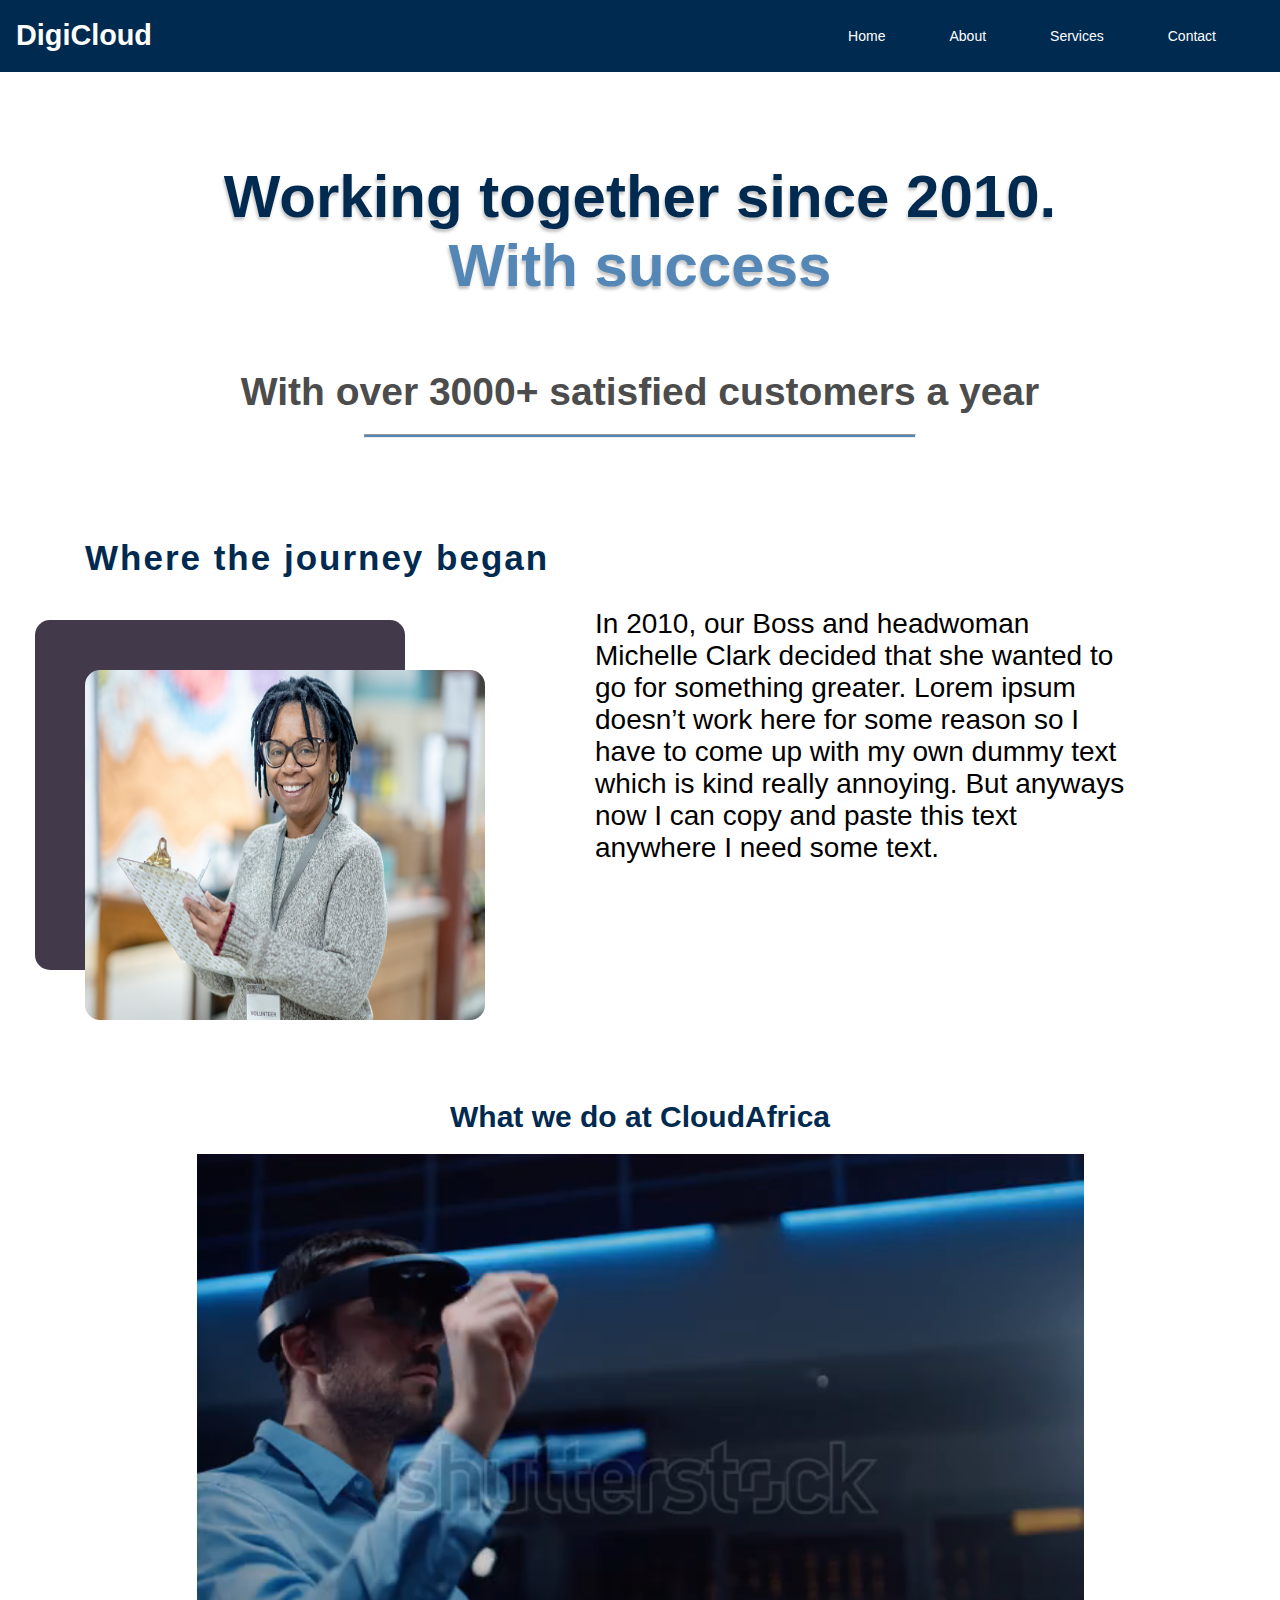
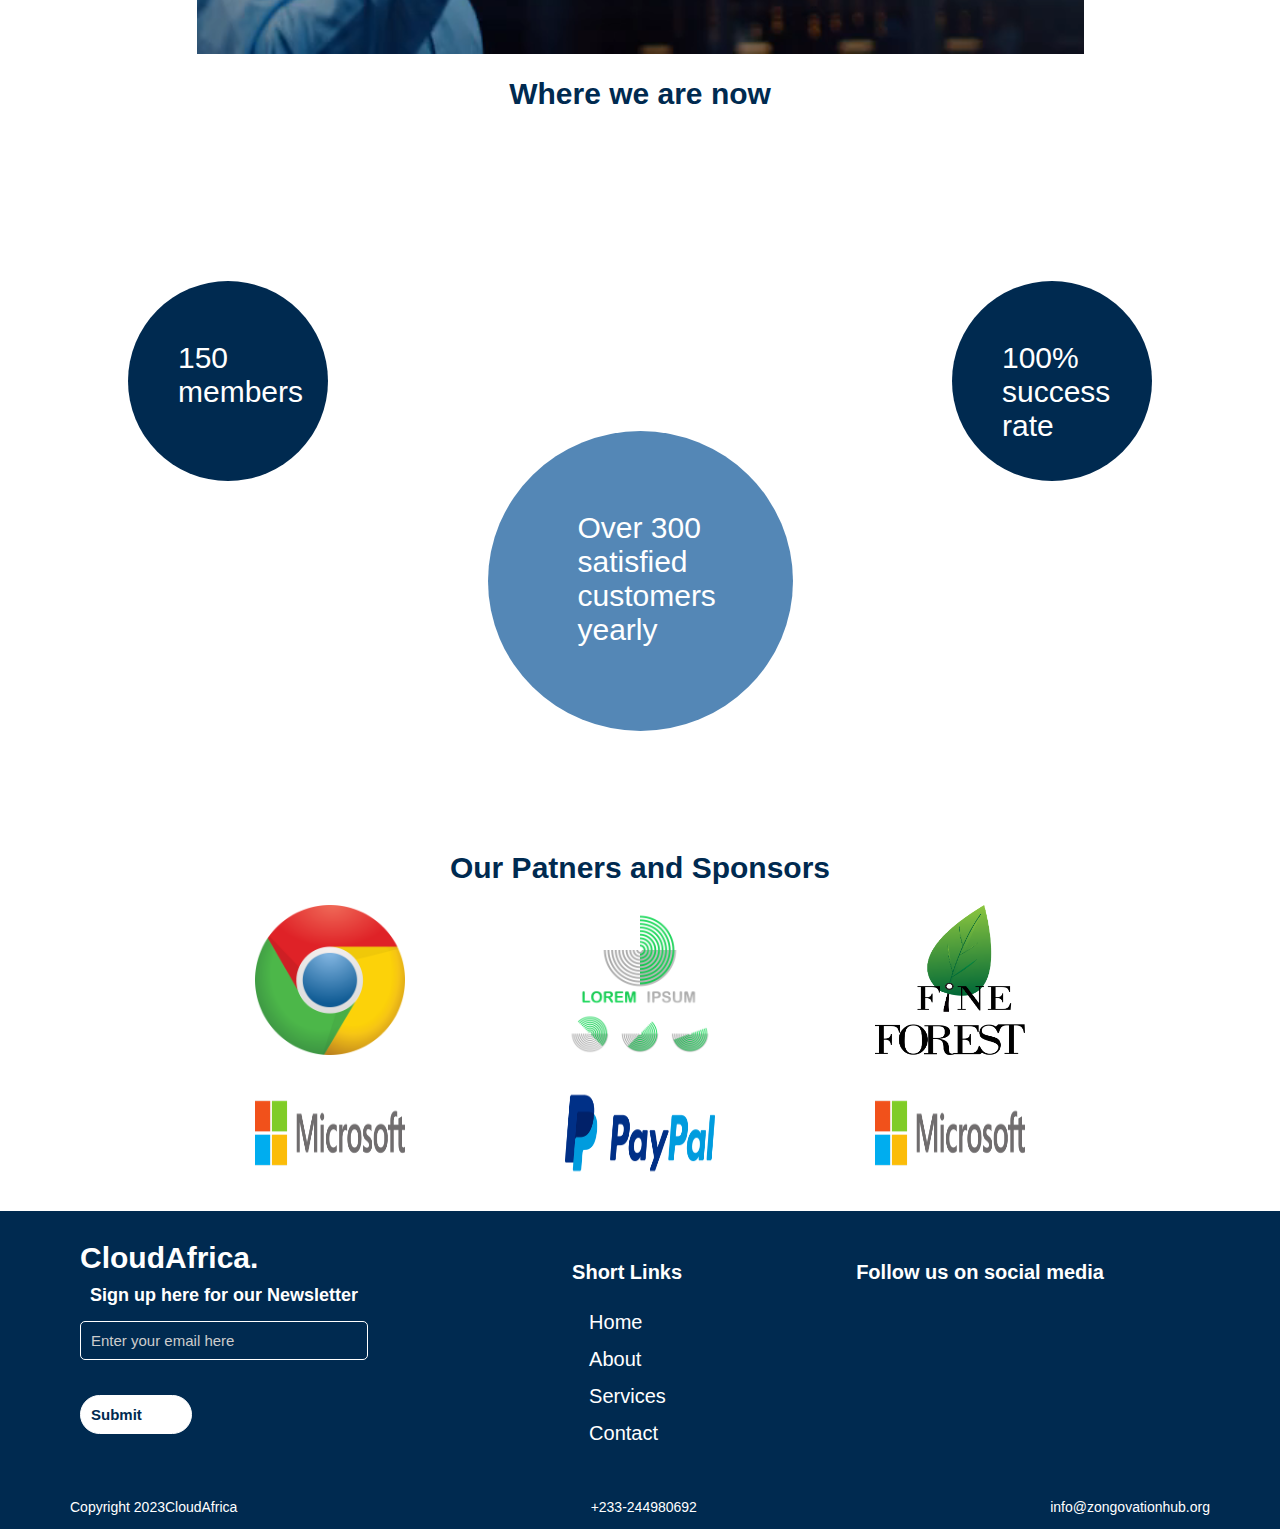
==== commit 077191a9: "changes" ====
--- a/about.html
+++ b/about.html
@@ -19,7 +19,7 @@
   
 
   <nav class="navbar">
-    <div class="brand-title">DigiCloud</div>
+    <div class="brand-title"><h1>DigiCloud</h1></div>
 
     <a href="#" class="toggle-button">
 
--- a/style.css
+++ b/style.css
@@ -24,10 +24,10 @@
 }
 
 .brand-title{
-  font-size: 1.5rem;
-   margin-left: 1.5rem; 
+  font-size: .9rem;
+   margin-left: 1rem; 
   font-weight: bolder;
-  margin-top: 20px;
+  /* margin-top: 20px; */
 }
 
 .navbar-links ul{
@@ -41,19 +41,19 @@
 .navbar-links li a {
   text-decoration: none;
   color: #fff;
-  padding-right: 5rem;
+  padding-right: 4rem;
    display: block;
 }
 
 .toggle-button{
   position: absolute;
-  top: .75rem;
-  right: 1rem;
+  top: .90rem;
+  right: 2rem;
    display: none; 
   flex-direction: column;
   justify-content: space-between;
   width: 30px;
-  height: 21px;
+  height: 23px;
 }
 
 .toggle-button .bar{
